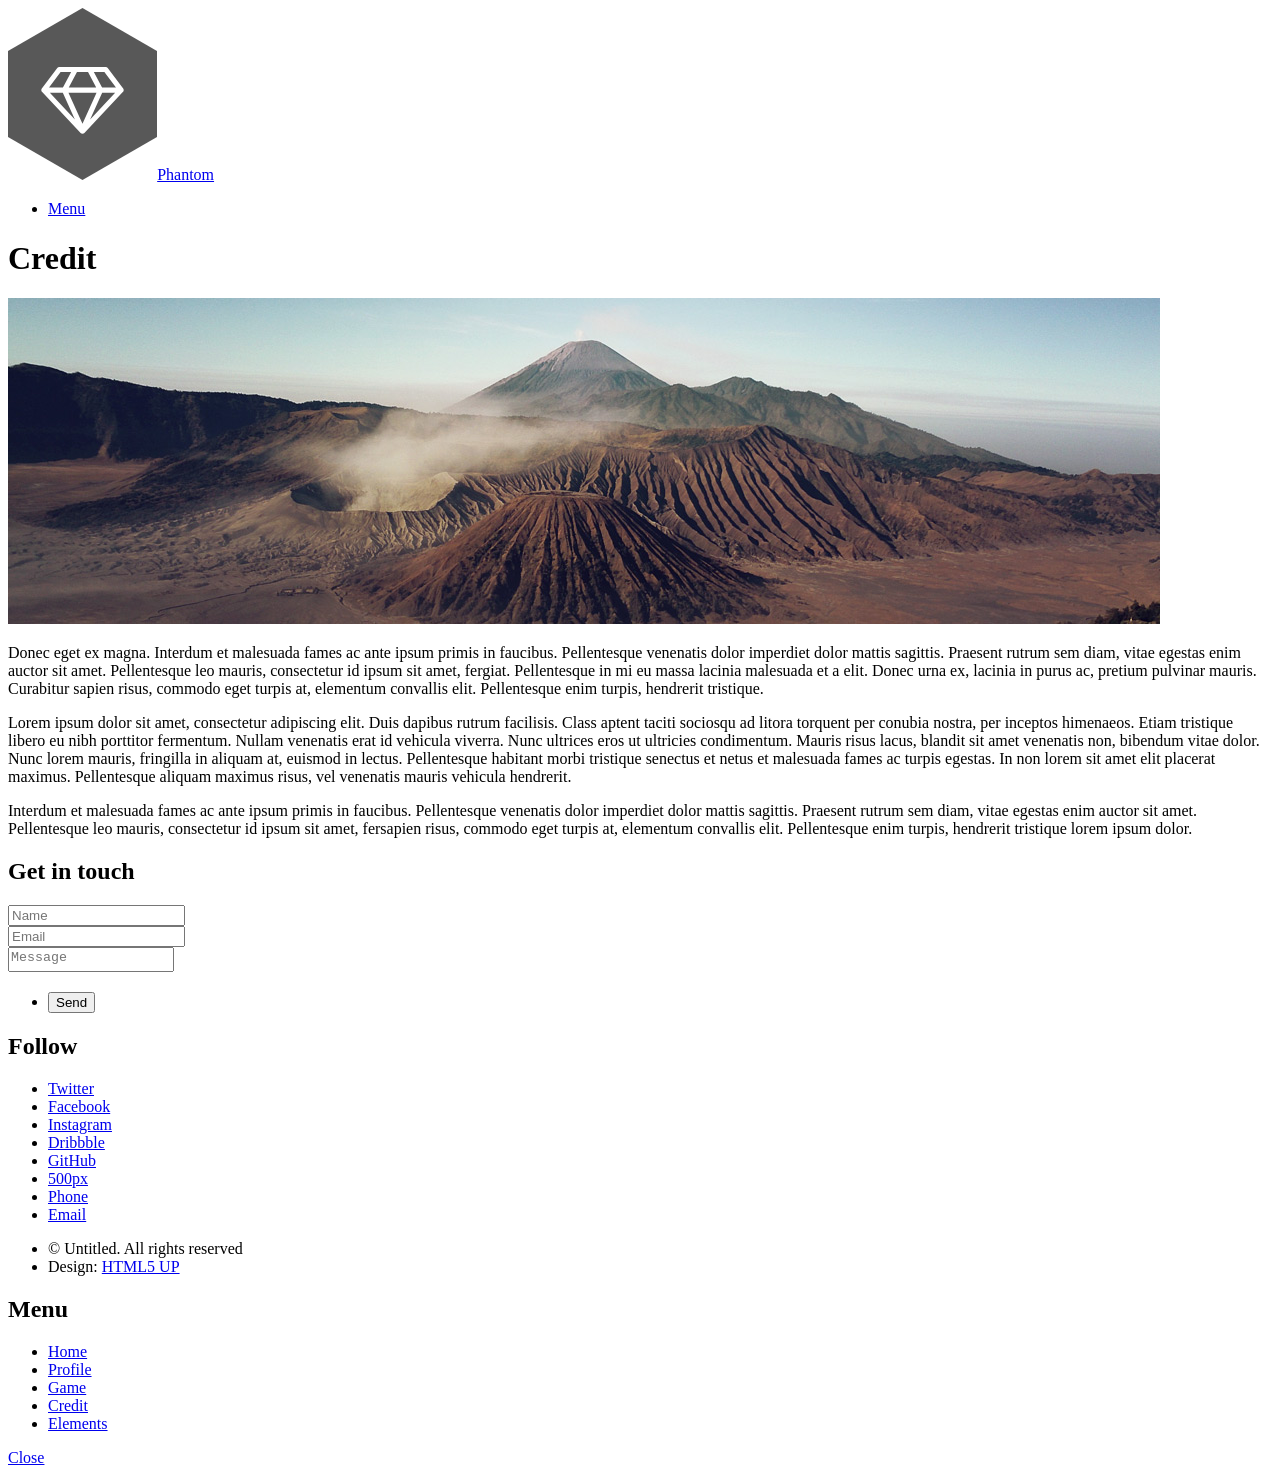
==== credit.html @ cb40534b "Base file" ====
<!DOCTYPE HTML>
<!--
	Phantom by HTML5 UP
	html5up.net | @ajlkn
	Free for personal and commercial use under the CCA 3.0 license (html5up.net/license)
-->
<html>
	<head>
		<title>Credit</title>
		<meta charset="utf-8" />
		<meta name="viewport" content="width=device-width, initial-scale=1, user-scalable=no" />
		<link rel="stylesheet" href="assets/css/main.css" />
		<noscript><link rel="stylesheet" href="assets/css/noscript.css" /></noscript>
	</head>
	<body class="is-preload">
		<!-- Wrapper -->
			<div id="wrapper">

				<!-- Header -->
					<header id="header">
						<div class="inner">

							<!-- Logo -->
								<a href="index.html" class="logo">
									<span class="symbol"><img src="images/logo.svg" alt="" /></span><span class="title">Phantom</span>
								</a>

							<!-- Nav -->
								<nav>
									<ul>
										<li><a href="#menu">Menu</a></li>
									</ul>
								</nav>

						</div>
					</header>

				<!-- Menu -->
					<nav id="menu">
						<h2>Menu</h2>
						<ul>
							<li><a href="index.html">Home</a></li>
							<li><a href="profile.html">Profile</a></li>
							<li><a href="game.html">Game</a></li>
							<li><a href="credit.html">Credit</a></li>
							<li><a href="elements.html">Elements</a></li>
						</ul>
					</nav>

				<!-- Main -->
					<div id="main">
						<div class="inner">
							<h1>Credit</h1>
							<span class="image main"><img src="images/pic13.jpg" alt="" /></span>
							<p>Donec eget ex magna. Interdum et malesuada fames ac ante ipsum primis in faucibus. Pellentesque venenatis dolor imperdiet dolor mattis sagittis. Praesent rutrum sem diam, vitae egestas enim auctor sit amet. Pellentesque leo mauris, consectetur id ipsum sit amet, fergiat. Pellentesque in mi eu massa lacinia malesuada et a elit. Donec urna ex, lacinia in purus ac, pretium pulvinar mauris. Curabitur sapien risus, commodo eget turpis at, elementum convallis elit. Pellentesque enim turpis, hendrerit tristique.</p>
							<p>Lorem ipsum dolor sit amet, consectetur adipiscing elit. Duis dapibus rutrum facilisis. Class aptent taciti sociosqu ad litora torquent per conubia nostra, per inceptos himenaeos. Etiam tristique libero eu nibh porttitor fermentum. Nullam venenatis erat id vehicula viverra. Nunc ultrices eros ut ultricies condimentum. Mauris risus lacus, blandit sit amet venenatis non, bibendum vitae dolor. Nunc lorem mauris, fringilla in aliquam at, euismod in lectus. Pellentesque habitant morbi tristique senectus et netus et malesuada fames ac turpis egestas. In non lorem sit amet elit placerat maximus. Pellentesque aliquam maximus risus, vel venenatis mauris vehicula hendrerit.</p>
							<p>Interdum et malesuada fames ac ante ipsum primis in faucibus. Pellentesque venenatis dolor imperdiet dolor mattis sagittis. Praesent rutrum sem diam, vitae egestas enim auctor sit amet. Pellentesque leo mauris, consectetur id ipsum sit amet, fersapien risus, commodo eget turpis at, elementum convallis elit. Pellentesque enim turpis, hendrerit tristique lorem ipsum dolor.</p>
						</div>
					</div>

				<!-- Footer -->
					<footer id="footer">
						<div class="inner">
							<section>
								<h2>Get in touch</h2>
								<form method="post" action="#">
									<div class="fields">
										<div class="field half">
											<input type="text" name="name" id="name" placeholder="Name" />
										</div>
										<div class="field half">
											<input type="email" name="email" id="email" placeholder="Email" />
										</div>
										<div class="field">
											<textarea name="message" id="message" placeholder="Message"></textarea>
										</div>
									</div>
									<ul class="actions">
										<li><input type="submit" value="Send" class="primary" /></li>
									</ul>
								</form>
							</section>
							<section>
								<h2>Follow</h2>
								<ul class="icons">
									<li><a href="#" class="icon brands style2 fa-twitter"><span class="label">Twitter</span></a></li>
									<li><a href="#" class="icon brands style2 fa-facebook-f"><span class="label">Facebook</span></a></li>
									<li><a href="#" class="icon brands style2 fa-instagram"><span class="label">Instagram</span></a></li>
									<li><a href="#" class="icon brands style2 fa-dribbble"><span class="label">Dribbble</span></a></li>
									<li><a href="#" class="icon brands style2 fa-github"><span class="label">GitHub</span></a></li>
									<li><a href="#" class="icon brands style2 fa-500px"><span class="label">500px</span></a></li>
									<li><a href="#" class="icon solid style2 fa-phone"><span class="label">Phone</span></a></li>
									<li><a href="#" class="icon solid style2 fa-envelope"><span class="label">Email</span></a></li>
								</ul>
							</section>
							<ul class="copyright">
								<li>&copy; Untitled. All rights reserved</li><li>Design: <a href="http://html5up.net">HTML5 UP</a></li>
							</ul>
						</div>
					</footer>

			</div>

		<!-- Scripts -->
			<script src="assets/js/jquery.min.js"></script>
			<script src="assets/js/browser.min.js"></script>
			<script src="assets/js/breakpoints.min.js"></script>
			<script src="assets/js/util.js"></script>
			<script src="assets/js/main.js"></script>

	</body>
</html>
---- assets/css/main.css ----
@import url(fontawesome-all.min.css);
@import url("https://fonts.googleapis.com/css?family=Source+Sans+Pro:300,700,900");

/*
	Phantom by HTML5 UP
	html5up.net | @ajlkn
	Free for personal and commercial use under the CCA 3.0 license (html5up.net/license)
*/

html, body, div, span, applet, object,
iframe, h1, h2, h3, h4, h5, h6, p, blockquote,
pre, a, abbr, acronym, address, big, cite,
code, del, dfn, em, img, ins, kbd, q, s, samp,
small, strike, strong, sub, sup, tt, var, b,
u, i, center, dl, dt, dd, ol, ul, li, fieldset,
form, label, legend, table, caption, tbody,
tfoot, thead, tr, th, td, article, aside,
canvas, details, embed, figure, figcaption,
footer, header, hgroup, menu, nav, output, ruby,
section, summary, time, mark, audio, video {
	margin: 0;
	padding: 0;
	border: 0;
	font-size: 100%;
	font: inherit;
	vertical-align: baseline;}

article, aside, details, figcaption, figure,
footer, header, hgroup, menu, nav, section {
	display: block;}

body {
	line-height: 1;
}

ol, ul {
	list-style: none;
}

blockquote, q {
	quotes: none;
}

	blockquote:before, blockquote:after, q:before, q:after {
		content: '';
		content: none;
	}

table {
	border-collapse: collapse;
	border-spacing: 0;
}

body {
	-webkit-text-size-adjust: none;
}

mark {
	background-color: transparent;
	color: inherit;
}

input::-moz-focus-inner {
	border: 0;
	padding: 0;
}

input, select, textarea {
	-moz-appearance: none;
	-webkit-appearance: none;
	-ms-appearance: none;
	appearance: none;
}

/* Basic */

	@-ms-viewport {
		width: device-width;
	}

	body {
		-ms-overflow-style: scrollbar;
	}

	@media screen and (max-width: 480px) {

		html, body {
			min-width: 320px;
		}

	}

	html {
		box-sizing: border-box;
	}

	*, *:before, *:after {
		box-sizing: inherit;
	}

	body {
		background: #ffffff;
	}

		body.is-preload *, body.is-preload *:before, body.is-preload *:after {
			-moz-animation: none !important;
			-webkit-animation: none !important;
			-ms-animation: none !important;
			animation: none !important;
			-moz-transition: none !important;
			-webkit-transition: none !important;
			-ms-transition: none !important;
			transition: none !important;
		}

/* Type */

	body, input, select, textarea {
		color: #585858;
		font-family: "Source Sans Pro", Helvetica, sans-serif;
		font-size: 16pt;
		font-weight: 300;
		line-height: 1.75;
	}

		@media screen and (max-width: 1680px) {

			body, input, select, textarea {
				font-size: 14pt;
			}

		}

		@media screen and (max-width: 1280px) {

			body, input, select, textarea {
				font-size: 12pt;
			}

		}

	a {
		-moz-transition: border-bottom-color 0.2s ease, color 0.2s ease;
		-webkit-transition: border-bottom-color 0.2s ease, color 0.2s ease;
		-ms-transition: border-bottom-color 0.2s ease, color 0.2s ease;
		transition: border-bottom-color 0.2s ease, color 0.2s ease;
		text-decoration: none;
		color: #585858;
		border-bottom: dotted 1px rgba(88, 88, 88, 0.5);
	}

		a:hover {
			border-bottom-color: transparent;
			color: #f2849e !important;
		}

	strong, b {
		font-weight: 900;
	}

	em, i {
		font-style: italic;
	}

	p {
		margin: 0 0 2em 0;
	}

	h1 {
		font-size: 2.75em;
		font-weight: 700;
		line-height: 1.3;
		margin: 0 0 1em 0;
		letter-spacing: -0.035em;
	}

		h1 a {
			color: inherit;
		}

		@media screen and (max-width: 736px) {

			h1 {
				font-size: 2em;
				margin: 0 0 1em 0;
			}

		}

		@media screen and (max-width: 360px) {

			h1 {
				font-size: 1.75em;
			}

		}

	h2, h3, h4, h5, h6 {
		font-weight: 900;
		line-height: 1.5;
		margin: 0 0 2em 0;
		text-transform: uppercase;
		letter-spacing: 0.35em;
	}

		h2 a, h3 a, h4 a, h5 a, h6 a {
			color: inherit;
		}

	h2 {
		font-size: 1.1em;
	}

	h3 {
		font-size: 1em;
	}

	h4 {
		font-size: 0.8em;
	}

	h5 {
		font-size: 0.8em;
	}

	h6 {
		font-size: 0.8em;
	}

	@media screen and (max-width: 980px) {

		h1 br, h2 br, h3 br, h4 br, h5 br, h6 br {
			display: none;
		}

	}

	@media screen and (max-width: 736px) {

		h2 {
			font-size: 1em;
		}

		h3 {
			font-size: 0.8em;
		}

	}

	sub {
		font-size: 0.8em;
		position: relative;
		top: 0.5em;
	}

	sup {
		font-size: 0.8em;
		position: relative;
		top: -0.5em;
	}

	blockquote {
		border-left: solid 4px #c9c9c9;
		font-style: italic;
		margin: 0 0 2em 0;
		padding: 0.5em 0 0.5em 2em;
	}

	code {
		background: rgba(144, 144, 144, 0.075);
		border-radius: 4px;
		border: solid 1px #c9c9c9;
		font-family: "Courier New", monospace;
		font-size: 0.9em;
		margin: 0 0.25em;
		padding: 0.25em 0.65em;
	}

	pre {
		-webkit-overflow-scrolling: touch;
		font-family: "Courier New", monospace;
		font-size: 0.9em;
		margin: 0 0 2em 0;
	}

		pre code {
			display: block;
			line-height: 1.75;
			padding: 1em 1.5em;
			overflow-x: auto;
		}

	hr {
		border: 0;
		border-bottom: solid 1px #c9c9c9;
		margin: 2em 0;
	}

		hr.major {
			margin: 3em 0;
		}

	.align-left {
		text-align: left;
	}

	.align-center {
		text-align: center;
	}

	.align-right {
		text-align: right;
	}

/* Row */

	.row {
		display: flex;
		flex-wrap: wrap;
		box-sizing: border-box;
		align-items: stretch;
	}

		.row > * {
			box-sizing: border-box;
		}

		.row.gtr-uniform > * > :last-child {
			margin-bottom: 0;
		}

		.row.aln-left {
			justify-content: flex-start;
		}

		.row.aln-center {
			justify-content: center;
		}

		.row.aln-right {
			justify-content: flex-end;
		}

		.row.aln-top {
			align-items: flex-start;
		}

		.row.aln-middle {
			align-items: center;
		}

		.row.aln-bottom {
			align-items: flex-end;
		}

		.row > .imp {
			order: -1;
		}

		.row > .col-1 {
			width: 8.33333%;
		}

		.row > .off-1 {
			margin-left: 8.33333%;
		}

		.row > .col-2 {
			width: 16.66667%;
		}

		.row > .off-2 {
			margin-left: 16.66667%;
		}

		.row > .col-3 {
			width: 25%;
		}

		.row > .off-3 {
			margin-left: 25%;
		}

		.row > .col-4 {
			width: 33.33333%;
		}

		.row > .off-4 {
			margin-left: 33.33333%;
		}

		.row > .col-5 {
			width: 41.66667%;
		}

		.row > .off-5 {
			margin-left: 41.66667%;
		}

		.row > .col-6 {
			width: 50%;
		}

		.row > .off-6 {
			margin-left: 50%;
		}

		.row > .col-7 {
			width: 58.33333%;
		}

		.row > .off-7 {
			margin-left: 58.33333%;
		}

		.row > .col-8 {
			width: 66.66667%;
		}

		.row > .off-8 {
			margin-left: 66.66667%;
		}

		.row > .col-9 {
			width: 75%;
		}

		.row > .off-9 {
			margin-left: 75%;
		}

		.row > .col-10 {
			width: 83.33333%;
		}

		.row > .off-10 {
			margin-left: 83.33333%;
		}

		.row > .col-11 {
			width: 91.66667%;
		}

		.row > .off-11 {
			margin-left: 91.66667%;
		}

		.row > .col-12 {
			width: 100%;
		}

		.row > .off-12 {
			margin-left: 100%;
		}

		.row.gtr-0 {
			margin-top: 0;
			margin-left: 0em;
		}

			.row.gtr-0 > * {
				padding: 0 0 0 0em;
			}

			.row.gtr-0.gtr-uniform {
				margin-top: 0em;
			}

				.row.gtr-0.gtr-uniform > * {
					padding-top: 0em;
				}

		.row.gtr-25 {
			margin-top: 0;
			margin-left: -0.5em;
		}

			.row.gtr-25 > * {
				padding: 0 0 0 0.5em;
			}

			.row.gtr-25.gtr-uniform {
				margin-top: -0.5em;
			}

				.row.gtr-25.gtr-uniform > * {
					padding-top: 0.5em;
				}

		.row.gtr-50 {
			margin-top: 0;
			margin-left: -1em;
		}

			.row.gtr-50 > * {
				padding: 0 0 0 1em;
			}

			.row.gtr-50.gtr-uniform {
				margin-top: -1em;
			}

				.row.gtr-50.gtr-uniform > * {
					padding-top: 1em;
				}

		.row {
			margin-top: 0;
			margin-left: -2em;
		}

			.row > * {
				padding: 0 0 0 2em;
			}

			.row.gtr-uniform {
				margin-top: -2em;
			}

				.row.gtr-uniform > * {
					padding-top: 2em;
				}

		.row.gtr-150 {
			margin-top: 0;
			margin-left: -3em;
		}

			.row.gtr-150 > * {
				padding: 0 0 0 3em;
			}

			.row.gtr-150.gtr-uniform {
				margin-top: -3em;
			}

				.row.gtr-150.gtr-uniform > * {
					padding-top: 3em;
				}

		.row.gtr-200 {
			margin-top: 0;
			margin-left: -4em;
		}

			.row.gtr-200 > * {
				padding: 0 0 0 4em;
			}

			.row.gtr-200.gtr-uniform {
				margin-top: -4em;
			}

				.row.gtr-200.gtr-uniform > * {
					padding-top: 4em;
				}

		@media screen and (max-width: 1680px) {

			.row {
				display: flex;
				flex-wrap: wrap;
				box-sizing: border-box;
				align-items: stretch;
			}

				.row > * {
					box-sizing: border-box;
				}

				.row.gtr-uniform > * > :last-child {
					margin-bottom: 0;
				}

				.row.aln-left {
					justify-content: flex-start;
				}

				.row.aln-center {
					justify-content: center;
				}

				.row.aln-right {
					justify-content: flex-end;
				}

				.row.aln-top {
					align-items: flex-start;
				}

				.row.aln-middle {
					align-items: center;
				}

				.row.aln-bottom {
					align-items: flex-end;
				}

				.row > .imp-xlarge {
					order: -1;
				}

				.row > .col-1-xlarge {
					width: 8.33333%;
				}

				.row > .off-1-xlarge {
					margin-left: 8.33333%;
				}

				.row > .col-2-xlarge {
					width: 16.66667%;
				}

				.row > .off-2-xlarge {
					margin-left: 16.66667%;
				}

				.row > .col-3-xlarge {
					width: 25%;
				}

				.row > .off-3-xlarge {
					margin-left: 25%;
				}

				.row > .col-4-xlarge {
					width: 33.33333%;
				}

				.row > .off-4-xlarge {
					margin-left: 33.33333%;
				}

				.row > .col-5-xlarge {
					width: 41.66667%;
				}

				.row > .off-5-xlarge {
					margin-left: 41.66667%;
				}

				.row > .col-6-xlarge {
					width: 50%;
				}

				.row > .off-6-xlarge {
					margin-left: 50%;
				}

				.row > .col-7-xlarge {
					width: 58.33333%;
				}

				.row > .off-7-xlarge {
					margin-left: 58.33333%;
				}

				.row > .col-8-xlarge {
					width: 66.66667%;
				}

				.row > .off-8-xlarge {
					margin-left: 66.66667%;
				}

				.row > .col-9-xlarge {
					width: 75%;
				}

				.row > .off-9-xlarge {
					margin-left: 75%;
				}

				.row > .col-10-xlarge {
					width: 83.33333%;
				}

				.row > .off-10-xlarge {
					margin-left: 83.33333%;
				}

				.row > .col-11-xlarge {
					width: 91.66667%;
				}

				.row > .off-11-xlarge {
					margin-left: 91.66667%;
				}

				.row > .col-12-xlarge {
					width: 100%;
				}

				.row > .off-12-xlarge {
					margin-left: 100%;
				}

				.row.gtr-0 {
					margin-top: 0;
					margin-left: 0em;
				}

					.row.gtr-0 > * {
						padding: 0 0 0 0em;
					}

					.row.gtr-0.gtr-uniform {
						margin-top: 0em;
					}

						.row.gtr-0.gtr-uniform > * {
							padding-top: 0em;
						}

				.row.gtr-25 {
					margin-top: 0;
					margin-left: -0.5em;
				}

					.row.gtr-25 > * {
						padding: 0 0 0 0.5em;
					}

					.row.gtr-25.gtr-uniform {
						margin-top: -0.5em;
					}

						.row.gtr-25.gtr-uniform > * {
							padding-top: 0.5em;
						}

				.row.gtr-50 {
					margin-top: 0;
					margin-left: -1em;
				}

					.row.gtr-50 > * {
						padding: 0 0 0 1em;
					}

					.row.gtr-50.gtr-uniform {
						margin-top: -1em;
					}

						.row.gtr-50.gtr-uniform > * {
							padding-top: 1em;
						}

				.row {
					margin-top: 0;
					margin-left: -2em;
				}

					.row > * {
						padding: 0 0 0 2em;
					}

					.row.gtr-uniform {
						margin-top: -2em;
					}

						.row.gtr-uniform > * {
							padding-top: 2em;
						}

				.row.gtr-150 {
					margin-top: 0;
					margin-left: -3em;
				}

					.row.gtr-150 > * {
						padding: 0 0 0 3em;
					}

					.row.gtr-150.gtr-uniform {
						margin-top: -3em;
					}

						.row.gtr-150.gtr-uniform > * {
							padding-top: 3em;
						}

				.row.gtr-200 {
					margin-top: 0;
					margin-left: -4em;
				}

					.row.gtr-200 > * {
						padding: 0 0 0 4em;
					}

					.row.gtr-200.gtr-uniform {
						margin-top: -4em;
					}

						.row.gtr-200.gtr-uniform > * {
							padding-top: 4em;
						}

		}

		@media screen and (max-width: 1280px) {

			.row {
				display: flex;
				flex-wrap: wrap;
				box-sizing: border-box;
				align-items: stretch;
			}

				.row > * {
					box-sizing: border-box;
				}

				.row.gtr-uniform > * > :last-child {
					margin-bottom: 0;
				}

				.row.aln-left {
					justify-content: flex-start;
				}

				.row.aln-center {
					justify-content: center;
				}

				.row.aln-right {
					justify-content: flex-end;
				}

				.row.aln-top {
					align-items: flex-start;
				}

				.row.aln-middle {
					align-items: center;
				}

				.row.aln-bottom {
					align-items: flex-end;
				}

				.row > .imp-large {
					order: -1;
				}

				.row > .col-1-large {
					width: 8.33333%;
				}

				.row > .off-1-large {
					margin-left: 8.33333%;
				}

				.row > .col-2-large {
					width: 16.66667%;
				}

				.row > .off-2-large {
					margin-left: 16.66667%;
				}

				.row > .col-3-large {
					width: 25%;
				}

				.row > .off-3-large {
					margin-left: 25%;
				}

				.row > .col-4-large {
					width: 33.33333%;
				}

				.row > .off-4-large {
					margin-left: 33.33333%;
				}

				.row > .col-5-large {
					width: 41.66667%;
				}

				.row > .off-5-large {
					margin-left: 41.66667%;
				}

				.row > .col-6-large {
					width: 50%;
				}

				.row > .off-6-large {
					margin-left: 50%;
				}

				.row > .col-7-large {
					width: 58.33333%;
				}

				.row > .off-7-large {
					margin-left: 58.33333%;
				}

				.row > .col-8-large {
					width: 66.66667%;
				}

				.row > .off-8-large {
					margin-left: 66.66667%;
				}

				.row > .col-9-large {
					width: 75%;
				}

				.row > .off-9-large {
					margin-left: 75%;
				}

				.row > .col-10-large {
					width: 83.33333%;
				}

				.row > .off-10-large {
					margin-left: 83.33333%;
				}

				.row > .col-11-large {
					width: 91.66667%;
				}

				.row > .off-11-large {
					margin-left: 91.66667%;
				}

				.row > .col-12-large {
					width: 100%;
				}

				.row > .off-12-large {
					margin-left: 100%;
				}

				.row.gtr-0 {
					margin-top: 0;
					margin-left: 0em;
				}

					.row.gtr-0 > * {
						padding: 0 0 0 0em;
					}

					.row.gtr-0.gtr-uniform {
						margin-top: 0em;
					}

						.row.gtr-0.gtr-uniform > * {
							padding-top: 0em;
						}

				.row.gtr-25 {
					margin-top: 0;
					margin-left: -0.5em;
				}

					.row.gtr-25 > * {
						padding: 0 0 0 0.5em;
					}

					.row.gtr-25.gtr-uniform {
						margin-top: -0.5em;
					}

						.row.gtr-25.gtr-uniform > * {
							padding-top: 0.5em;
						}

				.row.gtr-50 {
					margin-top: 0;
					margin-left: -1em;
				}

					.row.gtr-50 > * {
						padding: 0 0 0 1em;
					}

					.row.gtr-50.gtr-uniform {
						margin-top: -1em;
					}

						.row.gtr-50.gtr-uniform > * {
							padding-top: 1em;
						}

				.row {
					margin-top: 0;
					margin-left: -2em;
				}

					.row > * {
						padding: 0 0 0 2em;
					}

					.row.gtr-uniform {
						margin-top: -2em;
					}

						.row.gtr-uniform > * {
							padding-top: 2em;
						}

				.row.gtr-150 {
					margin-top: 0;
					margin-left: -3em;
				}

					.row.gtr-150 > * {
						padding: 0 0 0 3em;
					}

					.row.gtr-150.gtr-uniform {
						margin-top: -3em;
					}

						.row.gtr-150.gtr-uniform > * {
							padding-top: 3em;
						}

				.row.gtr-200 {
					margin-top: 0;
					margin-left: -4em;
				}

					.row.gtr-200 > * {
						padding: 0 0 0 4em;
					}

					.row.gtr-200.gtr-uniform {
						margin-top: -4em;
					}

						.row.gtr-200.gtr-uniform > * {
							padding-top: 4em;
						}

		}

		@media screen and (max-width: 980px) {

			.row {
				display: flex;
				flex-wrap: wrap;
				box-sizing: border-box;
				align-items: stretch;
			}

				.row > * {
					box-sizing: border-box;
				}

				.row.gtr-uniform > * > :last-child {
					margin-bottom: 0;
				}

				.row.aln-left {
					justify-content: flex-start;
				}

				.row.aln-center {
					justify-content: center;
				}

				.row.aln-right {
					justify-content: flex-end;
				}

				.row.aln-top {
					align-items: flex-start;
				}

				.row.aln-middle {
					align-items: center;
				}

				.row.aln-bottom {
					align-items: flex-end;
				}

				.row > .imp-medium {
					order: -1;
				}

				.row > .col-1-medium {
					width: 8.33333%;
				}

				.row > .off-1-medium {
					margin-left: 8.33333%;
				}

				.row > .col-2-medium {
					width: 16.66667%;
				}

				.row > .off-2-medium {
					margin-left: 16.66667%;
				}

				.row > .col-3-medium {
					width: 25%;
				}

				.row > .off-3-medium {
					margin-left: 25%;
				}

				.row > .col-4-medium {
					width: 33.33333%;
				}

				.row > .off-4-medium {
					margin-left: 33.33333%;
				}

				.row > .col-5-medium {
					width: 41.66667%;
				}

				.row > .off-5-medium {
					margin-left: 41.66667%;
				}

				.row > .col-6-medium {
					width: 50%;
				}

				.row > .off-6-medium {
					margin-left: 50%;
				}

				.row > .col-7-medium {
					width: 58.33333%;
				}

				.row > .off-7-medium {
					margin-left: 58.33333%;
				}

				.row > .col-8-medium {
					width: 66.66667%;
				}

				.row > .off-8-medium {
					margin-left: 66.66667%;
				}

				.row > .col-9-medium {
					width: 75%;
				}

				.row > .off-9-medium {
					margin-left: 75%;
				}

				.row > .col-10-medium {
					width: 83.33333%;
				}

				.row > .off-10-medium {
					margin-left: 83.33333%;
				}

				.row > .col-11-medium {
					width: 91.66667%;
				}

				.row > .off-11-medium {
					margin-left: 91.66667%;
				}

				.row > .col-12-medium {
					width: 100%;
				}

				.row > .off-12-medium {
					margin-left: 100%;
				}

				.row.gtr-0 {
					margin-top: 0;
					margin-left: 0em;
				}

					.row.gtr-0 > * {
						padding: 0 0 0 0em;
					}

					.row.gtr-0.gtr-uniform {
						margin-top: 0em;
					}

						.row.gtr-0.gtr-uniform > * {
							padding-top: 0em;
						}

				.row.gtr-25 {
					margin-top: 0;
					margin-left: -0.375em;
				}

					.row.gtr-25 > * {
						padding: 0 0 0 0.375em;
					}

					.row.gtr-25.gtr-uniform {
						margin-top: -0.375em;
					}

						.row.gtr-25.gtr-uniform > * {
							padding-top: 0.375em;
						}

				.row.gtr-50 {
					margin-top: 0;
					margin-left: -0.75em;
				}

					.row.gtr-50 > * {
						padding: 0 0 0 0.75em;
					}

					.row.gtr-50.gtr-uniform {
						margin-top: -0.75em;
					}

						.row.gtr-50.gtr-uniform > * {
							padding-top: 0.75em;
						}

				.row {
					margin-top: 0;
					margin-left: -1.5em;
				}

					.row > * {
						padding: 0 0 0 1.5em;
					}

					.row.gtr-uniform {
						margin-top: -1.5em;
					}

						.row.gtr-uniform > * {
							padding-top: 1.5em;
						}

				.row.gtr-150 {
					margin-top: 0;
					margin-left: -2.25em;
				}

					.row.gtr-150 > * {
						padding: 0 0 0 2.25em;
					}

					.row.gtr-150.gtr-uniform {
						margin-top: -2.25em;
					}

						.row.gtr-150.gtr-uniform > * {
							padding-top: 2.25em;
						}

				.row.gtr-200 {
					margin-top: 0;
					margin-left: -3em;
				}

					.row.gtr-200 > * {
						padding: 0 0 0 3em;
					}

					.row.gtr-200.gtr-uniform {
						margin-top: -3em;
					}

						.row.gtr-200.gtr-uniform > * {
							padding-top: 3em;
						}

		}

		@media screen and (max-width: 736px) {

			.row {
				display: flex;
				flex-wrap: wrap;
				box-sizing: border-box;
				align-items: stretch;
			}

				.row > * {
					box-sizing: border-box;
				}

				.row.gtr-uniform > * > :last-child {
					margin-bottom: 0;
				}

				.row.aln-left {
					justify-content: flex-start;
				}

				.row.aln-center {
					justify-content: center;
				}

				.row.aln-right {
					justify-content: flex-end;
				}

				.row.aln-top {
					align-items: flex-start;
				}

				.row.aln-middle {
					align-items: center;
				}

				.row.aln-bottom {
					align-items: flex-end;
				}

				.row > .imp-small {
					order: -1;
				}

				.row > .col-1-small {
					width: 8.33333%;
				}

				.row > .off-1-small {
					margin-left: 8.33333%;
				}

				.row > .col-2-small {
					width: 16.66667%;
				}

				.row > .off-2-small {
					margin-left: 16.66667%;
				}

				.row > .col-3-small {
					width: 25%;
				}

				.row > .off-3-small {
					margin-left: 25%;
				}

				.row > .col-4-small {
					width: 33.33333%;
				}

				.row > .off-4-small {
					margin-left: 33.33333%;
				}

				.row > .col-5-small {
					width: 41.66667%;
				}

				.row > .off-5-small {
					margin-left: 41.66667%;
				}

				.row > .col-6-small {
					width: 50%;
				}

				.row > .off-6-small {
					margin-left: 50%;
				}

				.row > .col-7-small {
					width: 58.33333%;
				}

				.row > .off-7-small {
					margin-left: 58.33333%;
				}

				.row > .col-8-small {
					width: 66.66667%;
				}

				.row > .off-8-small {
					margin-left: 66.66667%;
				}

				.row > .col-9-small {
					width: 75%;
				}

				.row > .off-9-small {
					margin-left: 75%;
				}

				.row > .col-10-small {
					width: 83.33333%;
				}

				.row > .off-10-small {
					margin-left: 83.33333%;
				}

				.row > .col-11-small {
					width: 91.66667%;
				}

				.row > .off-11-small {
					margin-left: 91.66667%;
				}

				.row > .col-12-small {
					width: 100%;
				}

				.row > .off-12-small {
					margin-left: 100%;
				}

				.row.gtr-0 {
					margin-top: 0;
					margin-left: 0em;
				}

					.row.gtr-0 > * {
						padding: 0 0 0 0em;
					}

					.row.gtr-0.gtr-uniform {
						margin-top: 0em;
					}

						.row.gtr-0.gtr-uniform > * {
							padding-top: 0em;
						}

				.row.gtr-25 {
					margin-top: 0;
					margin-left: -0.25em;
				}

					.row.gtr-25 > * {
						padding: 0 0 0 0.25em;
					}

					.row.gtr-25.gtr-uniform {
						margin-top: -0.25em;
					}

						.row.gtr-25.gtr-uniform > * {
							padding-top: 0.25em;
						}

				.row.gtr-50 {
					margin-top: 0;
					margin-left: -0.5em;
				}

					.row.gtr-50 > * {
						padding: 0 0 0 0.5em;
					}

					.row.gtr-50.gtr-uniform {
						margin-top: -0.5em;
					}

						.row.gtr-50.gtr-uniform > * {
							padding-top: 0.5em;
						}

				.row {
					margin-top: 0;
					margin-left: -1em;
				}

					.row > * {
						padding: 0 0 0 1em;
					}

					.row.gtr-uniform {
						margin-top: -1em;
					}

						.row.gtr-uniform > * {
							padding-top: 1em;
						}

				.row.gtr-150 {
					margin-top: 0;
					margin-left: -1.5em;
				}

					.row.gtr-150 > * {
						padding: 0 0 0 1.5em;
					}

					.row.gtr-150.gtr-uniform {
						margin-top: -1.5em;
					}

						.row.gtr-150.gtr-uniform > * {
							padding-top: 1.5em;
						}

				.row.gtr-200 {
					margin-top: 0;
					margin-left: -2em;
				}

					.row.gtr-200 > * {
						padding: 0 0 0 2em;
					}

					.row.gtr-200.gtr-uniform {
						margin-top: -2em;
					}

						.row.gtr-200.gtr-uniform > * {
							padding-top: 2em;
						}

		}

		@media screen and (max-width: 480px) {

			.row {
				display: flex;
				flex-wrap: wrap;
				box-sizing: border-box;
				align-items: stretch;
			}

				.row > * {
					box-sizing: border-box;
				}

				.row.gtr-uniform > * > :last-child {
					margin-bottom: 0;
				}

				.row.aln-left {
					justify-content: flex-start;
				}

				.row.aln-center {
					justify-content: center;
				}

				.row.aln-right {
					justify-content: flex-end;
				}

				.row.aln-top {
					align-items: flex-start;
				}

				.row.aln-middle {
					align-items: center;
				}

				.row.aln-bottom {
					align-items: flex-end;
				}

				.row > .imp-xsmall {
					order: -1;
				}

				.row > .col-1-xsmall {
					width: 8.33333%;
				}

				.row > .off-1-xsmall {
					margin-left: 8.33333%;
				}

				.row > .col-2-xsmall {
					width: 16.66667%;
				}

				.row > .off-2-xsmall {
					margin-left: 16.66667%;
				}

				.row > .col-3-xsmall {
					width: 25%;
				}

				.row > .off-3-xsmall {
					margin-left: 25%;
				}

				.row > .col-4-xsmall {
					width: 33.33333%;
				}

				.row > .off-4-xsmall {
					margin-left: 33.33333%;
				}

				.row > .col-5-xsmall {
					width: 41.66667%;
				}

				.row > .off-5-xsmall {
					margin-left: 41.66667%;
				}

				.row > .col-6-xsmall {
					width: 50%;
				}

				.row > .off-6-xsmall {
					margin-left: 50%;
				}

				.row > .col-7-xsmall {
					width: 58.33333%;
				}

				.row > .off-7-xsmall {
					margin-left: 58.33333%;
				}

				.row > .col-8-xsmall {
					width: 66.66667%;
				}

				.row > .off-8-xsmall {
					margin-left: 66.66667%;
				}

				.row > .col-9-xsmall {
					width: 75%;
				}

				.row > .off-9-xsmall {
					margin-left: 75%;
				}

				.row > .col-10-xsmall {
					width: 83.33333%;
				}

				.row > .off-10-xsmall {
					margin-left: 83.33333%;
				}

				.row > .col-11-xsmall {
					width: 91.66667%;
				}

				.row > .off-11-xsmall {
					margin-left: 91.66667%;
				}

				.row > .col-12-xsmall {
					width: 100%;
				}

				.row > .off-12-xsmall {
					margin-left: 100%;
				}

				.row.gtr-0 {
					margin-top: 0;
					margin-left: 0em;
				}

					.row.gtr-0 > * {
						padding: 0 0 0 0em;
					}

					.row.gtr-0.gtr-uniform {
						margin-top: 0em;
					}

						.row.gtr-0.gtr-uniform > * {
							padding-top: 0em;
						}

				.row.gtr-25 {
					margin-top: 0;
					margin-left: -0.25em;
				}

					.row.gtr-25 > * {
						padding: 0 0 0 0.25em;
					}

					.row.gtr-25.gtr-uniform {
						margin-top: -0.25em;
					}

						.row.gtr-25.gtr-uniform > * {
							padding-top: 0.25em;
						}

				.row.gtr-50 {
					margin-top: 0;
					margin-left: -0.5em;
				}

					.row.gtr-50 > * {
						padding: 0 0 0 0.5em;
					}

					.row.gtr-50.gtr-uniform {
						margin-top: -0.5em;
					}

						.row.gtr-50.gtr-uniform > * {
							padding-top: 0.5em;
						}

				.row {
					margin-top: 0;
					margin-left: -1em;
				}

					.row > * {
						padding: 0 0 0 1em;
					}

					.row.gtr-uniform {
						margin-top: -1em;
					}

						.row.gtr-uniform > * {
							padding-top: 1em;
						}

				.row.gtr-150 {
					margin-top: 0;
					margin-left: -1.5em;
				}

					.row.gtr-150 > * {
						padding: 0 0 0 1.5em;
					}

					.row.gtr-150.gtr-uniform {
						margin-top: -1.5em;
					}

						.row.gtr-150.gtr-uniform > * {
							padding-top: 1.5em;
						}

				.row.gtr-200 {
					margin-top: 0;
					margin-left: -2em;
				}

					.row.gtr-200 > * {
						padding: 0 0 0 2em;
					}

					.row.gtr-200.gtr-uniform {
						margin-top: -2em;
					}

						.row.gtr-200.gtr-uniform > * {
							padding-top: 2em;
						}

		}

/* Section/Article */

	section.special, article.special {
		text-align: center;
	}

	header p {
		margin-top: -1em;
	}

	@media screen and (max-width: 736px) {

		header p {
			margin-top: 0;
		}

	}

/* Icon */

	.icon {
		text-decoration: none;
		border-bottom: none;
		position: relative;
	}

		.icon:before {
			-moz-osx-font-smoothing: grayscale;
			-webkit-font-smoothing: antialiased;
			display: inline-block;
			font-style: normal;
			font-variant: normal;
			text-rendering: auto;
			line-height: 1;
			text-transform: none !important;
			font-family: 'Font Awesome 5 Free';
			font-weight: 400;
		}

		.icon > .label {
			display: none;
		}

		.icon:before {
			line-height: inherit;
		}

		.icon.solid:before {
			font-weight: 900;
		}

		.icon.brands:before {
			font-family: 'Font Awesome 5 Brands';
		}

		.icon.style2 {
			-moz-transition: background-color 0.2s ease-in-out, color 0.2s ease-in-out, border-color 0.2s ease-in-out;
			-webkit-transition: background-color 0.2s ease-in-out, color 0.2s ease-in-out, border-color 0.2s ease-in-out;
			-ms-transition: background-color 0.2s ease-in-out, color 0.2s ease-in-out, border-color 0.2s ease-in-out;
			transition: background-color 0.2s ease-in-out, color 0.2s ease-in-out, border-color 0.2s ease-in-out;
			background-color: transparent;
			border: solid 1px #c9c9c9;
			border-radius: 4px;
			width: 2.65em;
			height: 2.65em;
			display: inline-block;
			text-align: center;
			line-height: 2.65em;
			color: inherit;
		}

			.icon.style2:before {
				font-size: 1.1em;
			}

			.icon.style2:hover {
				color: #f2849e;
				border-color: #f2849e;
			}

			.icon.style2:active {
				background-color: rgba(242, 132, 158, 0.1);
			}

/* List */

	ol {
		list-style: decimal;
		margin: 0 0 2em 0;
		padding-left: 1.25em;
	}

		ol li {
			padding-left: 0.25em;
		}

	ul {
		list-style: disc;
		margin: 0 0 2em 0;
		padding-left: 1em;
	}

		ul li {
			padding-left: 0.5em;
		}

		ul.alt {
			list-style: none;
			padding-left: 0;
		}

			ul.alt li {
				border-top: solid 1px #c9c9c9;
				padding: 0.5em 0;
			}

				ul.alt li:first-child {
					border-top: 0;
					padding-top: 0;
				}

	dl {
		margin: 0 0 2em 0;
	}

		dl dt {
			display: block;
			font-weight: 900;
			margin: 0 0 1em 0;
		}

		dl dd {
			margin-left: 2em;
		}

/* Actions */

	ul.actions {
		display: -moz-flex;
		display: -webkit-flex;
		display: -ms-flex;
		display: flex;
		cursor: default;
		list-style: none;
		margin-left: -1em;
		padding-left: 0;
	}

		ul.actions li {
			padding: 0 0 0 1em;
			vertical-align: middle;
		}

		ul.actions.special {
			-moz-justify-content: center;
			-webkit-justify-content: center;
			-ms-justify-content: center;
			justify-content: center;
			width: 100%;
			margin-left: 0;
		}

			ul.actions.special li:first-child {
				padding-left: 0;
			}

		ul.actions.stacked {
			-moz-flex-direction: column;
			-webkit-flex-direction: column;
			-ms-flex-direction: column;
			flex-direction: column;
			margin-left: 0;
		}

			ul.actions.stacked li {
				padding: 1.3em 0 0 0;
			}

				ul.actions.stacked li:first-child {
					padding-top: 0;
				}

		ul.actions.fit {
			width: calc(100% + 1em);
		}

			ul.actions.fit li {
				-moz-flex-grow: 1;
				-webkit-flex-grow: 1;
				-ms-flex-grow: 1;
				flex-grow: 1;
				-moz-flex-shrink: 1;
				-webkit-flex-shrink: 1;
				-ms-flex-shrink: 1;
				flex-shrink: 1;
				width: 100%;
			}

				ul.actions.fit li > * {
					width: 100%;
				}

			ul.actions.fit.stacked {
				width: 100%;
			}

		@media screen and (max-width: 480px) {

			ul.actions:not(.fixed) {
				-moz-flex-direction: column;
				-webkit-flex-direction: column;
				-ms-flex-direction: column;
				flex-direction: column;
				margin-left: 0;
				width: 100% !important;
			}

				ul.actions:not(.fixed) li {
					-moz-flex-grow: 1;
					-webkit-flex-grow: 1;
					-ms-flex-grow: 1;
					flex-grow: 1;
					-moz-flex-shrink: 1;
					-webkit-flex-shrink: 1;
					-ms-flex-shrink: 1;
					flex-shrink: 1;
					padding: 1em 0 0 0;
					text-align: center;
					width: 100%;
				}

					ul.actions:not(.fixed) li > * {
						width: 100%;
					}

					ul.actions:not(.fixed) li:first-child {
						padding-top: 0;
					}

					ul.actions:not(.fixed) li input[type="submit"],
					ul.actions:not(.fixed) li input[type="reset"],
					ul.actions:not(.fixed) li input[type="button"],
					ul.actions:not(.fixed) li button,
					ul.actions:not(.fixed) li .button {
						width: 100%;
					}

						ul.actions:not(.fixed) li input[type="submit"].icon:before,
						ul.actions:not(.fixed) li input[type="reset"].icon:before,
						ul.actions:not(.fixed) li input[type="button"].icon:before,
						ul.actions:not(.fixed) li button.icon:before,
						ul.actions:not(.fixed) li .button.icon:before {
							margin-left: -0.5rem;
						}

		}

/* Icons */

	ul.icons {
		cursor: default;
		list-style: none;
		padding-left: 0;
		margin: -1em 0 2em -1em;
	}

		ul.icons li {
			display: inline-block;
			padding: 1em 0 0 1em;
		}

/* Form */

	form {
		margin: 0 0 2em 0;
		overflow-x: hidden;
	}

		form > :last-child {
			margin-bottom: 0;
		}

		form > .fields {
			display: -moz-flex;
			display: -webkit-flex;
			display: -ms-flex;
			display: flex;
			-moz-flex-wrap: wrap;
			-webkit-flex-wrap: wrap;
			-ms-flex-wrap: wrap;
			flex-wrap: wrap;
			width: calc(100% + 3em);
			margin: -1.5em 0 2em -1.5em;
		}

			form > .fields > .field {
				-moz-flex-grow: 0;
				-webkit-flex-grow: 0;
				-ms-flex-grow: 0;
				flex-grow: 0;
				-moz-flex-shrink: 0;
				-webkit-flex-shrink: 0;
				-ms-flex-shrink: 0;
				flex-shrink: 0;
				padding: 1.5em 0 0 1.5em;
				width: calc(100% - 1.5em);
			}

				form > .fields > .field.half {
					width: calc(50% - 0.75em);
				}

				form > .fields > .field.third {
					width: calc(100%/3 - 0.5em);
				}

				form > .fields > .field.quarter {
					width: calc(25% - 0.375em);
				}

		@media screen and (max-width: 480px) {

			form > .fields {
				width: calc(100% + 3em);
				margin: -1.5em 0 2em -1.5em;
			}

				form > .fields > .field {
					padding: 1.5em 0 0 1.5em;
					width: calc(100% - 1.5em);
				}

					form > .fields > .field.half {
						width: calc(100% - 1.5em);
					}

					form > .fields > .field.third {
						width: calc(100% - 1.5em);
					}

					form > .fields > .field.quarter {
						width: calc(100% - 1.5em);
					}

		}

	label {
		display: block;
		font-size: 0.9em;
		font-weight: 900;
		margin: 0 0 1em 0;
	}

	input[type="text"],
	input[type="password"],
	input[type="email"],
	input[type="tel"],
	select,
	textarea {
		-moz-appearance: none;
		-webkit-appearance: none;
		-ms-appearance: none;
		appearance: none;
		background-color: transparent;
		border: none;
		border-radius: 0;
		border-bottom: solid 1px #c9c9c9;
		color: inherit;
		display: block;
		outline: 0;
		padding: 0;
		text-decoration: none;
		width: 100%;
	}

		input[type="text"]:invalid,
		input[type="password"]:invalid,
		input[type="email"]:invalid,
		input[type="tel"]:invalid,
		select:invalid,
		textarea:invalid {
			box-shadow: none;
		}

		input[type="text"]:focus,
		input[type="password"]:focus,
		input[type="email"]:focus,
		input[type="tel"]:focus,
		select:focus,
		textarea:focus {
			border-bottom-color: #f2849e;
			box-shadow: inset 0 -1px 0 0 #f2849e;
		}

	select {
		background-image: url("data:image/svg+xml;charset=utf8,%3Csvg xmlns='http://www.w3.org/2000/svg' width='40' height='40' preserveAspectRatio='none' viewBox='0 0 40 40'%3E%3Cpath d='M9.4,12.3l10.4,10.4l10.4-10.4c0.2-0.2,0.5-0.4,0.9-0.4c0.3,0,0.6,0.1,0.9,0.4l3.3,3.3c0.2,0.2,0.4,0.5,0.4,0.9 c0,0.4-0.1,0.6-0.4,0.9L20.7,31.9c-0.2,0.2-0.5,0.4-0.9,0.4c-0.3,0-0.6-0.1-0.9-0.4L4.3,17.3c-0.2-0.2-0.4-0.5-0.4-0.9 c0-0.4,0.1-0.6,0.4-0.9l3.3-3.3c0.2-0.2,0.5-0.4,0.9-0.4S9.1,12.1,9.4,12.3z' fill='%23c9c9c9' /%3E%3C/svg%3E");
		background-size: 1.25rem;
		background-repeat: no-repeat;
		background-position: calc(100% - 1rem) center;
		height: 3em;
		padding-right: 3em;
		text-overflow: ellipsis;
	}

		select option {
			background: #ffffff;
		}

		select:focus::-ms-value {
			background-color: transparent;
		}

		select::-ms-expand {
			display: none;
		}

	input[type="text"],
	input[type="password"],
	input[type="email"],
	select {
		height: 3em;
	}

	textarea {
		padding: 0;
		min-height: 3.75em;
	}

	input[type="checkbox"],
	input[type="radio"] {
		-moz-appearance: none;
		-webkit-appearance: none;
		-ms-appearance: none;
		appearance: none;
		display: block;
		float: left;
		margin-right: -2em;
		opacity: 0;
		width: 1em;
		z-index: -1;
	}

		input[type="checkbox"] + label,
		input[type="radio"] + label {
			text-decoration: none;
			color: #585858;
			cursor: pointer;
			display: inline-block;
			font-size: 1em;
			font-weight: 300;
			padding-left: 2.55em;
			padding-right: 0.75em;
			position: relative;
		}

			input[type="checkbox"] + label:before,
			input[type="radio"] + label:before {
				-moz-osx-font-smoothing: grayscale;
				-webkit-font-smoothing: antialiased;
				display: inline-block;
				font-style: normal;
				font-variant: normal;
				text-rendering: auto;
				line-height: 1;
				text-transform: none !important;
				font-family: 'Font Awesome 5 Free';
				font-weight: 900;
			}

			input[type="checkbox"] + label:before,
			input[type="radio"] + label:before {
				border-radius: 4px;
				border: solid 1px #c9c9c9;
				content: '';
				display: inline-block;
				font-size: 0.8em;
				height: 2.25em;
				left: 0;
				line-height: 2.25em;
				position: absolute;
				text-align: center;
				top: 0;
				width: 2.25em;
			}

		input[type="checkbox"]:checked + label:before,
		input[type="radio"]:checked + label:before {
			background: #585858;
			border-color: #585858;
			color: #ffffff;
			content: '\f00c';
		}

		input[type="checkbox"]:focus + label:before,
		input[type="radio"]:focus + label:before {
			border-color: #f2849e;
			box-shadow: 0 0 0 1px #f2849e;
		}

	input[type="checkbox"] + label:before {
		border-radius: 4px;
	}

	input[type="radio"] + label:before {
		border-radius: 100%;
	}

/* Box */

	.box {
		border-radius: 4px;
		border: solid 1px #c9c9c9;
		margin-bottom: 2em;
		padding: 1.5em;
	}

		.box > :last-child,
		.box > :last-child > :last-child,
		.box > :last-child > :last-child > :last-child {
			margin-bottom: 0;
		}

		.box.alt {
			border: 0;
			border-radius: 0;
			padding: 0;
		}

/* Image */

	.image {
		border-radius: 4px;
		border: 0;
		display: inline-block;
		position: relative;
	}

		.image img {
			border-radius: 4px;
			display: block;
		}

		.image.left, .image.right {
			max-width: 40%;
		}

			.image.left img, .image.right img {
				width: 100%;
			}

		.image.left {
			float: left;
			padding: 0 1.5em 1em 0;
			top: 0.25em;
		}

		.image.right {
			float: right;
			padding: 0 0 1em 1.5em;
			top: 0.25em;
		}

		.image.fit {
			display: block;
			margin: 0 0 2em 0;
			width: 100%;
		}

			.image.fit img {
				width: 100%;
			}

		.image.main {
			display: block;
			margin: 0 0 3em 0;
			width: 100%;
		}

			.image.main img {
				width: 100%;
			}

			@media screen and (max-width: 736px) {

				.image.main {
					margin: 0 0 2em 0;
				}

			}

/* Table */

	.table-wrapper {
		-webkit-overflow-scrolling: touch;
		overflow-x: auto;
	}

	table {
		margin: 0 0 2em 0;
		width: 100%;
	}

		table tbody tr {
			border: solid 1px #c9c9c9;
			border-left: 0;
			border-right: 0;
		}

			table tbody tr:nth-child(2n + 1) {
				background-color: rgba(144, 144, 144, 0.075);
			}

		table td {
			padding: 0.75em 0.75em;
		}

		table th {
			font-size: 0.9em;
			font-weight: 900;
			padding: 0 0.75em 0.75em 0.75em;
			text-align: left;
		}

		table thead {
			border-bottom: solid 2px #c9c9c9;
		}

		table tfoot {
			border-top: solid 2px #c9c9c9;
		}

		table.alt {
			border-collapse: separate;
		}

			table.alt tbody tr td {
				border: solid 1px #c9c9c9;
				border-left-width: 0;
				border-top-width: 0;
			}

				table.alt tbody tr td:first-child {
					border-left-width: 1px;
				}

			table.alt tbody tr:first-child td {
				border-top-width: 1px;
			}

			table.alt thead {
				border-bottom: 0;
			}

			table.alt tfoot {
				border-top: 0;
			}

/* Button */

	input[type="submit"],
	input[type="reset"],
	input[type="button"],
	button,
	.button {
		-moz-appearance: none;
		-webkit-appearance: none;
		-ms-appearance: none;
		appearance: none;
		-moz-transition: background-color 0.2s ease-in-out, color 0.2s ease-in-out, box-shadow 0.2s ease-in-out;
		-webkit-transition: background-color 0.2s ease-in-out, color 0.2s ease-in-out, box-shadow 0.2s ease-in-out;
		-ms-transition: background-color 0.2s ease-in-out, color 0.2s ease-in-out, box-shadow 0.2s ease-in-out;
		transition: background-color 0.2s ease-in-out, color 0.2s ease-in-out, box-shadow 0.2s ease-in-out;
		background-color: transparent;
		border-radius: 4px;
		border: 0;
		box-shadow: inset 0 0 0 2px #585858;
		color: #585858 !important;
		cursor: pointer;
		display: inline-block;
		font-size: 0.8em;
		font-weight: 900;
		height: 3.5em;
		letter-spacing: 0.35em;
		line-height: 3.45em;
		overflow: hidden;
		padding: 0 1.25em 0 1.6em;
		text-align: center;
		text-decoration: none;
		text-overflow: ellipsis;
		text-transform: uppercase;
		white-space: nowrap;
	}

		input[type="submit"].icon:before,
		input[type="reset"].icon:before,
		input[type="button"].icon:before,
		button.icon:before,
		.button.icon:before {
			margin-right: 0.5em;
		}

		input[type="submit"].fit,
		input[type="reset"].fit,
		input[type="button"].fit,
		button.fit,
		.button.fit {
			width: 100%;
		}

		input[type="submit"]:hover,
		input[type="reset"]:hover,
		input[type="button"]:hover,
		button:hover,
		.button:hover {
			color: #f2849e !important;
			box-shadow: inset 0 0 0 2px #f2849e;
		}

		input[type="submit"]:active,
		input[type="reset"]:active,
		input[type="button"]:active,
		button:active,
		.button:active {
			background-color: rgba(242, 132, 158, 0.1);
		}

		input[type="submit"].small,
		input[type="reset"].small,
		input[type="button"].small,
		button.small,
		.button.small {
			font-size: 0.6em;
		}

		input[type="submit"].large,
		input[type="reset"].large,
		input[type="button"].large,
		button.large,
		.button.large {
			font-size: 1em;
		}

		input[type="submit"].primary,
		input[type="reset"].primary,
		input[type="button"].primary,
		button.primary,
		.button.primary {
			box-shadow: none;
			background-color: #585858;
			color: #ffffff !important;
		}

			input[type="submit"].primary:hover,
			input[type="reset"].primary:hover,
			input[type="button"].primary:hover,
			button.primary:hover,
			.button.primary:hover {
				background-color: #f2849e;
			}

			input[type="submit"].primary:active,
			input[type="reset"].primary:active,
			input[type="button"].primary:active,
			button.primary:active,
			.button.primary:active {
				background-color: #ee5f81;
			}

		input[type="submit"].disabled, input[type="submit"]:disabled,
		input[type="reset"].disabled,
		input[type="reset"]:disabled,
		input[type="button"].disabled,
		input[type="button"]:disabled,
		button.disabled,
		button:disabled,
		.button.disabled,
		.button:disabled {
			pointer-events: none;
			opacity: 0.25;
		}

/* Tiles */

	.tiles {
		display: -moz-flex;
		display: -webkit-flex;
		display: -ms-flex;
		display: flex;
		-moz-flex-wrap: wrap;
		-webkit-flex-wrap: wrap;
		-ms-flex-wrap: wrap;
		flex-wrap: wrap;
		postiion: relative;
		margin: -2.5em 0 0 -2.5em;
	}

		.tiles article {
			-moz-transition: -moz-transform 0.5s ease, opacity 0.5s ease;
			-webkit-transition: -webkit-transform 0.5s ease, opacity 0.5s ease;
			-ms-transition: -ms-transform 0.5s ease, opacity 0.5s ease;
			transition: transform 0.5s ease, opacity 0.5s ease;
			position: relative;
			width: calc(33.33333% - 2.5em);
			margin: 2.5em 0 0 2.5em;
		}

			.tiles article > .image {
				-moz-transition: -moz-transform 0.5s ease;
				-webkit-transition: -webkit-transform 0.5s ease;
				-ms-transition: -ms-transform 0.5s ease;
				transition: transform 0.5s ease;
				position: relative;
				display: block;
				width: 100%;
				border-radius: 4px;
				overflow: hidden;
			}

				.tiles article > .image img {
					display: block;
					width: 100%;
				}

				.tiles article > .image:before {
					pointer-events: none;
					-moz-transition: background-color 0.5s ease, opacity 0.5s ease;
					-webkit-transition: background-color 0.5s ease, opacity 0.5s ease;
					-ms-transition: background-color 0.5s ease, opacity 0.5s ease;
					transition: background-color 0.5s ease, opacity 0.5s ease;
					content: '';
					display: block;
					position: absolute;
					top: 0;
					left: 0;
					width: 100%;
					height: 100%;
					opacity: 1.0;
					z-index: 1;
					opacity: 0.8;
				}

				.tiles article > .image:after {
					pointer-events: none;
					-moz-transition: opacity 0.5s ease;
					-webkit-transition: opacity 0.5s ease;
					-ms-transition: opacity 0.5s ease;
					transition: opacity 0.5s ease;
					content: '';
					display: block;
					position: absolute;
					top: 0;
					left: 0;
					width: 100%;
					height: 100%;
					background-image: url("data:image/svg+xml;charset=utf8,%3Csvg xmlns='http://www.w3.org/2000/svg' width='100' height='100' viewBox='0 0 100 100' preserveAspectRatio='none'%3E%3Cstyle%3Eline %7B stroke-width: 0.25px%3B stroke: %23ffffff%3B %7D%3C/style%3E%3Cline x1='0' y1='0' x2='100' y2='100' /%3E%3Cline x1='100' y1='0' x2='0' y2='100' /%3E%3C/svg%3E");
					background-position: center;
					background-repeat: no-repeat;
					background-size: 100% 100%;
					opacity: 0.25;
					z-index: 2;
				}

			.tiles article > a {
				display: -moz-flex;
				display: -webkit-flex;
				display: -ms-flex;
				display: flex;
				-moz-flex-direction: column;
				-webkit-flex-direction: column;
				-ms-flex-direction: column;
				flex-direction: column;
				-moz-align-items: center;
				-webkit-align-items: center;
				-ms-align-items: center;
				align-items: center;
				-moz-justify-content: center;
				-webkit-justify-content: center;
				-ms-justify-content: center;
				justify-content: center;
				-moz-transition: background-color 0.5s ease, -moz-transform 0.5s ease;
				-webkit-transition: background-color 0.5s ease, -webkit-transform 0.5s ease;
				-ms-transition: background-color 0.5s ease, -ms-transform 0.5s ease;
				transition: background-color 0.5s ease, transform 0.5s ease;
				position: absolute;
				top: 0;
				left: 0;
				width: 100%;
				height: 100%;
				padding: 1em;
				border-radius: 4px;
				border-bottom: 0;
				color: #ffffff;
				text-align: center;
				text-decoration: none;
				z-index: 3;
			}

				.tiles article > a > :last-child {
					margin: 0;
				}

				.tiles article > a:hover {
					color: #ffffff !important;
				}

				.tiles article > a h2 {
					margin: 0;
				}

				.tiles article > a .content {
					-moz-transition: max-height 0.5s ease, opacity 0.5s ease;
					-webkit-transition: max-height 0.5s ease, opacity 0.5s ease;
					-ms-transition: max-height 0.5s ease, opacity 0.5s ease;
					transition: max-height 0.5s ease, opacity 0.5s ease;
					width: 100%;
					max-height: 0;
					line-height: 1.5;
					margin-top: 0.35em;
					opacity: 0;
				}

					.tiles article > a .content > :last-child {
						margin-bottom: 0;
					}

			.tiles article.style1 > .image:before {
				background-color: #f2849e;
			}

			.tiles article.style2 > .image:before {
				background-color: #7ecaf6;
			}

			.tiles article.style3 > .image:before {
				background-color: #7bd0c1;
			}

			.tiles article.style4 > .image:before {
				background-color: #c75b9b;
			}

			.tiles article.style5 > .image:before {
				background-color: #ae85ca;
			}

			.tiles article.style6 > .image:before {
				background-color: #8499e7;
			}

			body:not(.is-touch) .tiles article:hover > .image {
				-moz-transform: scale(1.1);
				-webkit-transform: scale(1.1);
				-ms-transform: scale(1.1);
				transform: scale(1.1);
			}

				body:not(.is-touch) .tiles article:hover > .image:before {
					background-color: #333333;
					opacity: 0.35;
				}

				body:not(.is-touch) .tiles article:hover > .image:after {
					opacity: 0;
				}

			body:not(.is-touch) .tiles article:hover .content {
				max-height: 15em;
				opacity: 1;
			}

		* + .tiles {
			margin-top: 2em;
		}

		body.is-preload .tiles article {
			-moz-transform: scale(0.9);
			-webkit-transform: scale(0.9);
			-ms-transform: scale(0.9);
			transform: scale(0.9);
			opacity: 0;
		}

		body.is-touch .tiles article .content {
			max-height: 15em;
			opacity: 1;
		}

		@media screen and (max-width: 1280px) {

			.tiles {
				margin: -1.25em 0 0 -1.25em;
			}

				.tiles article {
					width: calc(33.33333% - 1.25em);
					margin: 1.25em 0 0 1.25em;
				}

		}

		@media screen and (max-width: 980px) {

			.tiles {
				margin: -2.5em 0 0 -2.5em;
			}

				.tiles article {
					width: calc(50% - 2.5em);
					margin: 2.5em 0 0 2.5em;
				}

		}

		@media screen and (max-width: 736px) {

			.tiles {
				margin: -1.25em 0 0 -1.25em;
			}

				.tiles article {
					width: calc(50% - 1.25em);
					margin: 1.25em 0 0 1.25em;
				}

					.tiles article:hover > .image {
						-moz-transform: scale(1.0);
						-webkit-transform: scale(1.0);
						-ms-transform: scale(1.0);
						transform: scale(1.0);
					}

		}

		@media screen and (max-width: 480px) {

			.tiles {
				margin: 0;
			}

				.tiles article {
					width: 100%;
					margin: 1.25em 0 0 0;
				}

		}

/* Header */

	#header {
		padding: 8em 0 0.1em 0 ;
	}

		#header .logo {
			display: block;
			border-bottom: 0;
			color: inherit;
			font-weight: 900;
			letter-spacing: 0.35em;
			margin: 0 0 2.5em 0;
			text-decoration: none;
			text-transform: uppercase;
			display: inline-block;
		}

			#header .logo > * {
				display: inline-block;
				vertical-align: middle;
			}

			#header .logo .symbol {
				margin-right: 0.65em;
			}

				#header .logo .symbol img {
					display: block;
					width: 2em;
					height: 2em;
				}

		#header nav {
			position: fixed;
			right: 2em;
			top: 2em;
			z-index: 10000;
		}

			#header nav ul {
				display: -moz-flex;
				display: -webkit-flex;
				display: -ms-flex;
				display: flex;
				-moz-align-items: center;
				-webkit-align-items: center;
				-ms-align-items: center;
				align-items: center;
				list-style: none;
				margin: 0;
				padding: 0;
			}

				#header nav ul li {
					display: block;
					padding: 0;
				}

					#header nav ul li a {
						display: block;
						position: relative;
						height: 3em;
						line-height: 3em;
						padding: 0 1.5em;
						background-color: rgba(255, 255, 255, 0.5);
						border-radius: 4px;
						border: 0;
						font-size: 0.8em;
						font-weight: 900;
						letter-spacing: 0.35em;
						text-transform: uppercase;
					}

					#header nav ul li a[href="#menu"] {
						-webkit-tap-highlight-color: transparent;
						width: 4em;
						text-indent: 4em;
						font-size: 1em;
						overflow: hidden;
						padding: 0;
						white-space: nowrap;
					}

						#header nav ul li a[href="#menu"]:before, #header nav ul li a[href="#menu"]:after {
							-moz-transition: opacity 0.2s ease;
							-webkit-transition: opacity 0.2s ease;
							-ms-transition: opacity 0.2s ease;
							transition: opacity 0.2s ease;
							content: '';
							display: block;
							position: absolute;
							top: 0;
							left: 0;
							width: 100%;
							height: 100%;
							background-position: center;
							background-repeat: no-repeat;
							background-size: 2em 2em;
						}

						#header nav ul li a[href="#menu"]:before {
							background-image: url("data:image/svg+xml;charset=utf8,%3Csvg xmlns='http://www.w3.org/2000/svg' width='100' height='100' viewBox='0 0 100 100' preserveAspectRatio='none'%3E%3Cstyle%3Eline %7B stroke-width: 8px%3B stroke: %23f2849e%3B %7D%3C/style%3E%3Cline x1='0' y1='25' x2='100' y2='25' /%3E%3Cline x1='0' y1='50' x2='100' y2='50' /%3E%3Cline x1='0' y1='75' x2='100' y2='75' /%3E%3C/svg%3E");
							opacity: 0;
						}

						#header nav ul li a[href="#menu"]:after {
							background-image: url("data:image/svg+xml;charset=utf8,%3Csvg xmlns='http://www.w3.org/2000/svg' width='100' height='100' viewBox='0 0 100 100' preserveAspectRatio='none'%3E%3Cstyle%3Eline %7B stroke-width: 8px%3B stroke: %23585858%3B %7D%3C/style%3E%3Cline x1='0' y1='25' x2='100' y2='25' /%3E%3Cline x1='0' y1='50' x2='100' y2='50' /%3E%3Cline x1='0' y1='75' x2='100' y2='75' /%3E%3C/svg%3E");
							opacity: 1;
						}

						#header nav ul li a[href="#menu"]:hover:before {
							opacity: 1;
						}

						#header nav ul li a[href="#menu"]:hover:after {
							opacity: 0;
						}

		@media screen and (max-width: 736px) {

			#header {
				padding: 4em 0 0.1em 0 ;
			}

				#header nav {
					right: 0.5em;
					top: 0.5em;
				}

					#header nav ul li a[href="#menu"]:before, #header nav ul li a[href="#menu"]:after {
						background-size: 1.5em 1.5em;
					}

		}

/* Menu */

	#wrapper {
		-moz-transition: opacity 0.45s ease;
		-webkit-transition: opacity 0.45s ease;
		-ms-transition: opacity 0.45s ease;
		transition: opacity 0.45s ease;
		opacity: 1;
	}

	#menu {
		-moz-transform: translateX(22em);
		-webkit-transform: translateX(22em);
		-ms-transform: translateX(22em);
		transform: translateX(22em);
		-moz-transition: -moz-transform 0.45s ease, visibility 0.45s;
		-webkit-transition: -webkit-transform 0.45s ease, visibility 0.45s;
		-ms-transition: -ms-transform 0.45s ease, visibility 0.45s;
		transition: transform 0.45s ease, visibility 0.45s;
		position: fixed;
		top: 0;
		right: 0;
		width: 22em;
		max-width: 80%;
		height: 100%;
		-webkit-overflow-scrolling: touch;
		background: #585858;
		color: #ffffff;
		cursor: default;
		visibility: hidden;
		z-index: 10002;
	}

		#menu > .inner {
			-moz-transition: opacity 0.45s ease;
			-webkit-transition: opacity 0.45s ease;
			-ms-transition: opacity 0.45s ease;
			transition: opacity 0.45s ease;
			-webkit-overflow-scrolling: touch;
			position: absolute;
			top: 0;
			left: 0;
			width: 100%;
			height: 100%;
			padding: 2.75em;
			opacity: 0;
			overflow-y: auto;
		}

			#menu > .inner > ul {
				list-style: none;
				margin: 0 0 1em 0;
				padding: 0;
			}

				#menu > .inner > ul > li {
					padding: 0;
					border-top: solid 1px rgba(255, 255, 255, 0.15);
				}

					#menu > .inner > ul > li a {
						display: block;
						padding: 1em 0;
						line-height: 1.5;
						border: 0;
						color: inherit;
					}

					#menu > .inner > ul > li:first-child {
						border-top: 0;
						margin-top: -1em;
					}

		#menu > .close {
			-moz-transition: opacity 0.45s ease, -moz-transform 0.45s ease;
			-webkit-transition: opacity 0.45s ease, -webkit-transform 0.45s ease;
			-ms-transition: opacity 0.45s ease, -ms-transform 0.45s ease;
			transition: opacity 0.45s ease, transform 0.45s ease;
			-moz-transform: scale(0.25) rotate(180deg);
			-webkit-transform: scale(0.25) rotate(180deg);
			-ms-transform: scale(0.25) rotate(180deg);
			transform: scale(0.25) rotate(180deg);
			-webkit-tap-highlight-color: transparent;
			display: block;
			position: absolute;
			top: 2em;
			left: -6em;
			width: 6em;
			text-indent: 6em;
			height: 3em;
			border: 0;
			font-size: 1em;
			opacity: 0;
			overflow: hidden;
			padding: 0;
			white-space: nowrap;
		}

			#menu > .close:before, #menu > .close:after {
				-moz-transition: opacity 0.2s ease;
				-webkit-transition: opacity 0.2s ease;
				-ms-transition: opacity 0.2s ease;
				transition: opacity 0.2s ease;
				content: '';
				display: block;
				position: absolute;
				top: 0;
				left: 0;
				width: 100%;
				height: 100%;
				background-position: center;
				background-repeat: no-repeat;
				background-size: 2em 2em;
			}

			#menu > .close:before {
				background-image: url("data:image/svg+xml;charset=utf8,%3Csvg xmlns='http://www.w3.org/2000/svg' width='100' height='100' viewBox='0 0 100 100' preserveAspectRatio='none'%3E%3Cstyle%3Eline %7B stroke-width: 8px%3B stroke: %23f2849e%3B %7D%3C/style%3E%3Cline x1='15' y1='15' x2='85' y2='85' /%3E%3Cline x1='85' y1='15' x2='15' y2='85' /%3E%3C/svg%3E");
				opacity: 0;
			}

			#menu > .close:after {
				background-image: url("data:image/svg+xml;charset=utf8,%3Csvg xmlns='http://www.w3.org/2000/svg' width='100' height='100' viewBox='0 0 100 100' preserveAspectRatio='none'%3E%3Cstyle%3Eline %7B stroke-width: 8px%3B stroke: %23585858%3B %7D%3C/style%3E%3Cline x1='15' y1='15' x2='85' y2='85' /%3E%3Cline x1='85' y1='15' x2='15' y2='85' /%3E%3C/svg%3E");
				opacity: 1;
			}

			#menu > .close:hover:before {
				opacity: 1;
			}

			#menu > .close:hover:after {
				opacity: 0;
			}

		@media screen and (max-width: 736px) {

			#menu {
				-moz-transform: translateX(16.5em);
				-webkit-transform: translateX(16.5em);
				-ms-transform: translateX(16.5em);
				transform: translateX(16.5em);
				width: 16.5em;
			}

				#menu > .inner {
					padding: 2.75em 1.5em;
				}

				#menu > .close {
					top: 0.5em;
					left: -4.25em;
					width: 4.25em;
					text-indent: 4.25em;
				}

					#menu > .close:before, #menu > .close:after {
						background-size: 1.5em 1.5em;
					}

		}

	body.is-menu-visible #wrapper {
		pointer-events: none;
		cursor: default;
		opacity: 0.25;
	}

	body.is-menu-visible #menu {
		-moz-transform: translateX(0);
		-webkit-transform: translateX(0);
		-ms-transform: translateX(0);
		transform: translateX(0);
		visibility: visible;
	}

		body.is-menu-visible #menu > * {
			opacity: 1;
		}

		body.is-menu-visible #menu .close {
			-moz-transform: scale(1.0) rotate(0deg);
			-webkit-transform: scale(1.0) rotate(0deg);
			-ms-transform: scale(1.0) rotate(0deg);
			transform: scale(1.0) rotate(0deg);
			opacity: 1;
		}

/* Main */

	#main {
		padding: 0em 0 6em 0 ;
	}

		@media screen and (max-width: 736px) {

			#main {
				padding: 0em 0 4em 0 ;
			}

		}

/* Footer */

	#footer {
		padding: 5em 0 6em 0 ;
		background-color: #f6f6f6;
	}

		#footer > .inner {
			display: -moz-flex;
			display: -webkit-flex;
			display: -ms-flex;
			display: flex;
			-moz-flex-wrap: wrap;
			-webkit-flex-wrap: wrap;
			-ms-flex-wrap: wrap;
			flex-wrap: wrap;
			-moz-flex-direction: row;
			-webkit-flex-direction: row;
			-ms-flex-direction: row;
			flex-direction: row;
		}

			#footer > .inner > * > :last-child {
				margin-bottom: 0;
			}

			#footer > .inner section:nth-child(1) {
				width: calc(66% - 2.5em);
				margin-right: 2.5em;
			}

			#footer > .inner section:nth-child(2) {
				width: calc(33% - 2.5em);
				margin-left: 2.5em;
			}

			#footer > .inner .copyright {
				width: 100%;
				padding: 0;
				margin-top: 5em;
				list-style: none;
				font-size: 0.8em;
				color: rgba(88, 88, 88, 0.5);
			}

				#footer > .inner .copyright a {
					color: inherit;
				}

				#footer > .inner .copyright li {
					display: inline-block;
					border-left: solid 1px rgba(88, 88, 88, 0.15);
					line-height: 1;
					padding: 0 0 0 1em;
					margin: 0 0 0 1em;
				}

					#footer > .inner .copyright li:first-child {
						border-left: 0;
						padding-left: 0;
						margin-left: 0;
					}

		@media screen and (max-width: 1280px) {

			#footer {
				padding: 5em 0 3em 0 ;
			}

				#footer > .inner section:nth-child(1) {
					width: calc(66% - 1.25em);
					margin-right: 1.25em;
				}

				#footer > .inner section:nth-child(2) {
					width: calc(33% - 1.25em);
					margin-left: 1.25em;
				}

		}

		@media screen and (max-width: 980px) {

			#footer > .inner section:nth-child(1) {
				width: 66%;
				margin-right: 0;
			}

			#footer > .inner section:nth-child(2) {
				width: calc(33% - 2.5em);
				margin-left: 2.5em;
			}

		}

		@media screen and (max-width: 736px) {

			#footer {
				padding: 3em 0 1em 0 ;
			}

				#footer > .inner {
					-moz-flex-direction: column;
					-webkit-flex-direction: column;
					-ms-flex-direction: column;
					flex-direction: column;
				}

					#footer > .inner section:nth-child(1) {
						width: 100%;
						margin-right: 0;
						margin: 3em 0 0 0;
					}

					#footer > .inner section:nth-child(2) {
						-moz-order: -1;
						-webkit-order: -1;
						-ms-order: -1;
						order: -1;
						width: 100%;
						margin-left: 0;
					}

					#footer > .inner .copyright {
						margin-top: 3em;
					}

		}

		@media screen and (max-width: 480px) {

			#footer > .inner .copyright {
				margin-top: 3em;
			}

				#footer > .inner .copyright li {
					border-left: 0;
					padding-left: 0;
					margin: 0.75em 0 0 0;
					display: block;
					line-height: inherit;
				}

					#footer > .inner .copyright li:first-child {
						margin-top: 0;
					}

		}

/* Wrapper */

	#wrapper > * > .inner {
		width: 100%;
		max-width: 68em;
		margin: 0 auto;
		padding: 0 2.5em;
	}

		@media screen and (max-width: 736px) {

			#wrapper > * > .inner {
				padding: 0 1.25em;
			}

		}
---- assets/css/noscript.css ----
/*
	Phantom by HTML5 UP
	html5up.net | @ajlkn
	Free for personal and commercial use under the CCA 3.0 license (html5up.net/license)
*/

/* Tiles */

	body.is-preload .tiles article {
		-moz-transform: none;
		-webkit-transform: none;
		-ms-transform: none;
		transform: none;
		opacity: 1;
	}
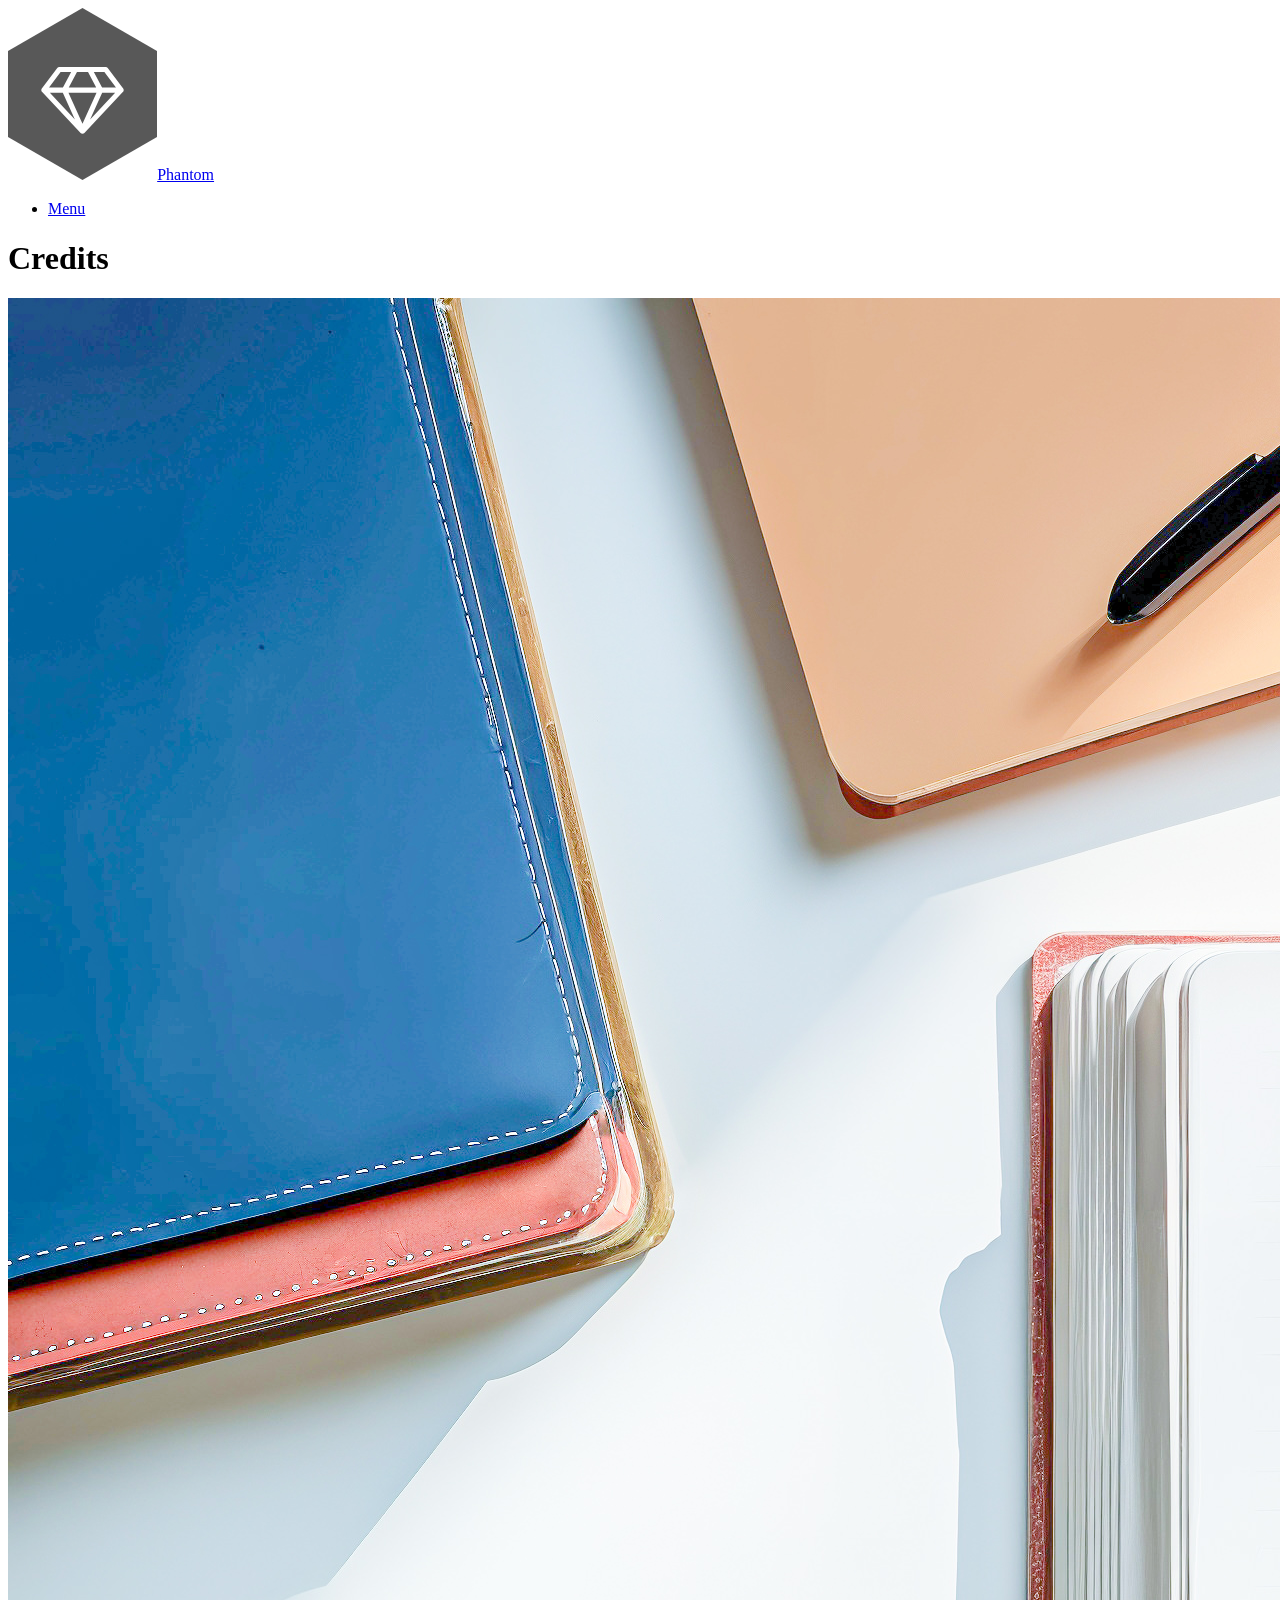
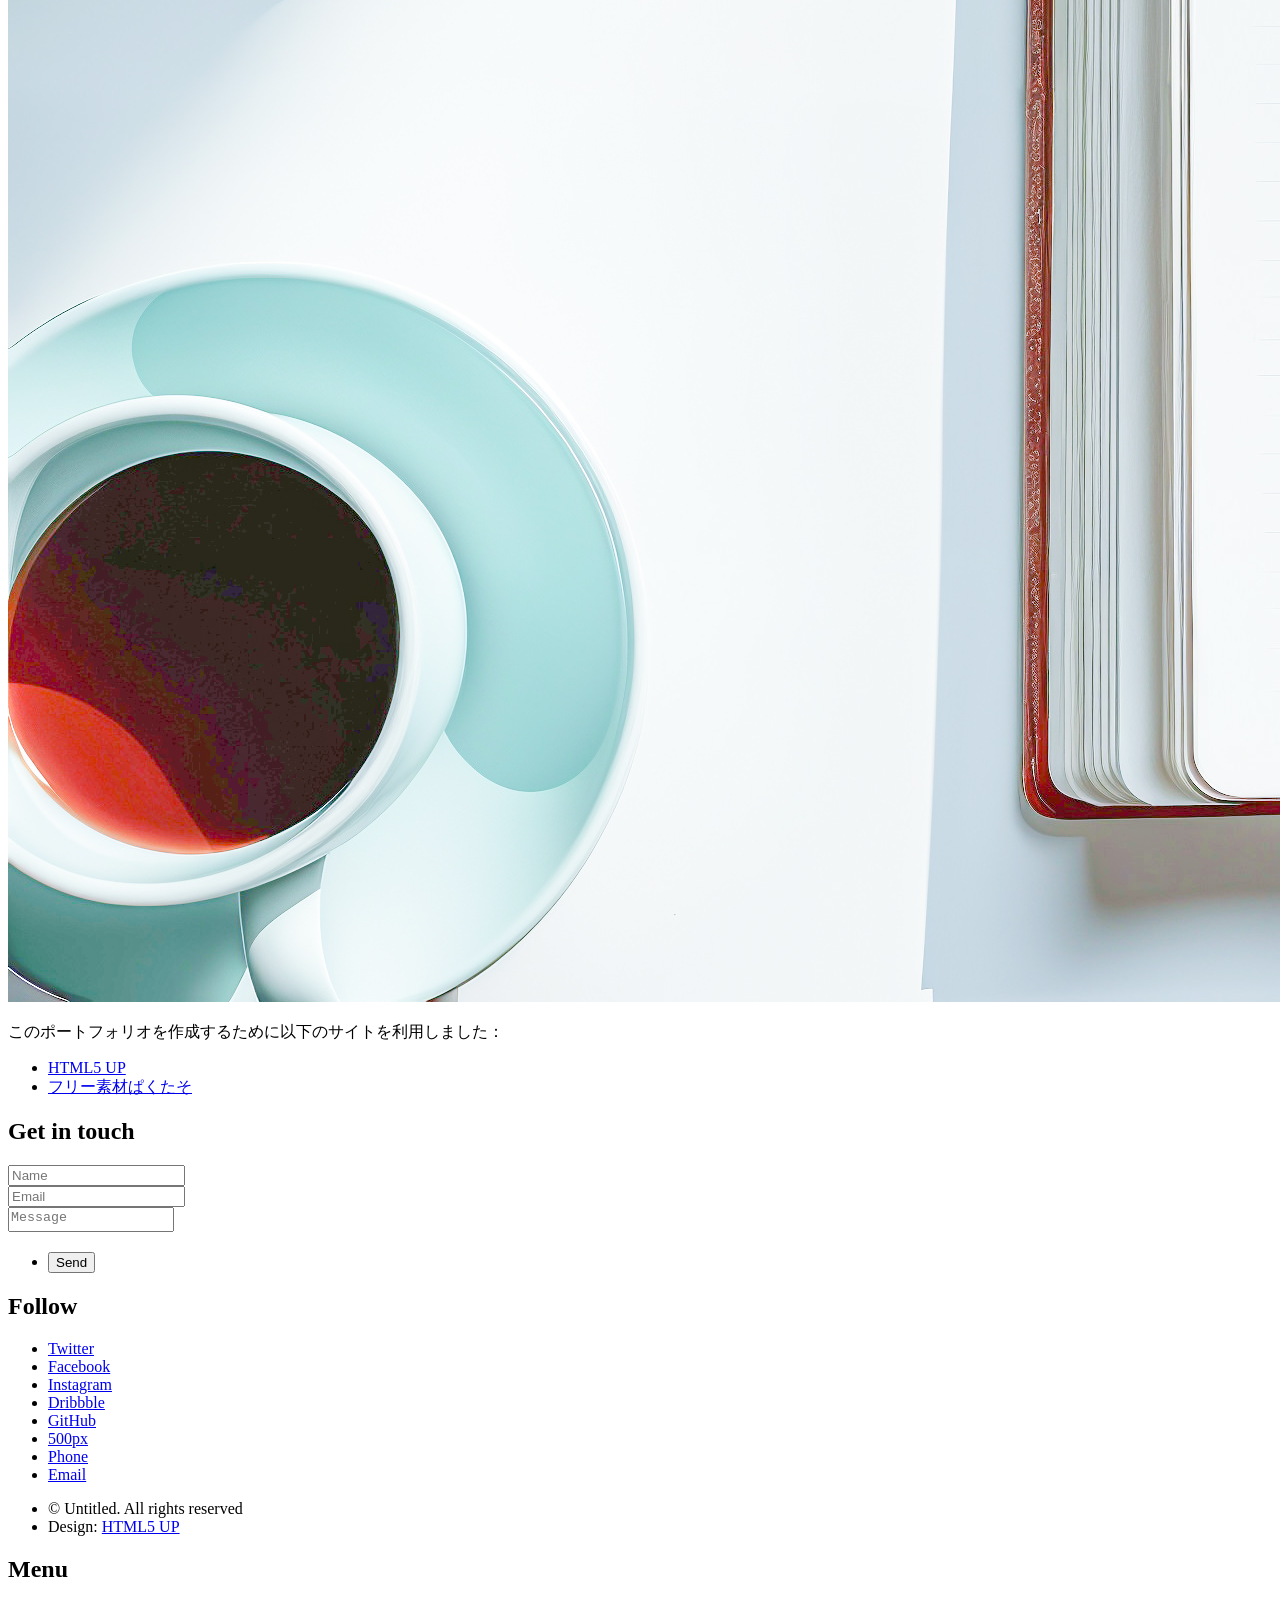
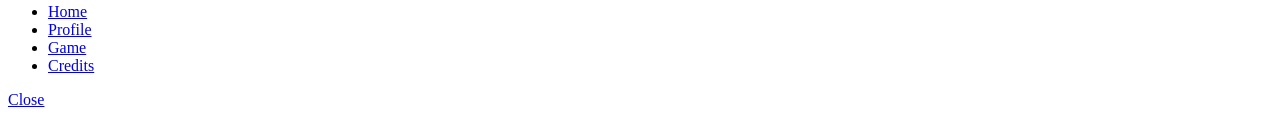
==== commit 8c3b1b76: "Changed the main image & listed credits source" ====
--- a/credit.html
+++ b/credit.html
@@ -6,7 +6,7 @@
 -->
 <html>
 	<head>
-		<title>Credit</title>
+		<title>Credits</title>
 		<meta charset="utf-8" />
 		<meta name="viewport" content="width=device-width, initial-scale=1, user-scalable=no" />
 		<link rel="stylesheet" href="assets/css/main.css" />
@@ -42,19 +42,21 @@
 							<li><a href="index.html">Home</a></li>
 							<li><a href="profile.html">Profile</a></li>
 							<li><a href="game.html">Game</a></li>
-							<li><a href="credit.html">Credit</a></li>
-							<li><a href="elements.html">Elements</a></li>
+							<li><a href="credit.html">Credits</a></li>
 						</ul>
 					</nav>
 
 				<!-- Main -->
 					<div id="main">
 						<div class="inner">
-							<h1>Credit</h1>
-							<span class="image main"><img src="images/pic13.jpg" alt="" /></span>
-							<p>Donec eget ex magna. Interdum et malesuada fames ac ante ipsum primis in faucibus. Pellentesque venenatis dolor imperdiet dolor mattis sagittis. Praesent rutrum sem diam, vitae egestas enim auctor sit amet. Pellentesque leo mauris, consectetur id ipsum sit amet, fergiat. Pellentesque in mi eu massa lacinia malesuada et a elit. Donec urna ex, lacinia in purus ac, pretium pulvinar mauris. Curabitur sapien risus, commodo eget turpis at, elementum convallis elit. Pellentesque enim turpis, hendrerit tristique.</p>
-							<p>Lorem ipsum dolor sit amet, consectetur adipiscing elit. Duis dapibus rutrum facilisis. Class aptent taciti sociosqu ad litora torquent per conubia nostra, per inceptos himenaeos. Etiam tristique libero eu nibh porttitor fermentum. Nullam venenatis erat id vehicula viverra. Nunc ultrices eros ut ultricies condimentum. Mauris risus lacus, blandit sit amet venenatis non, bibendum vitae dolor. Nunc lorem mauris, fringilla in aliquam at, euismod in lectus. Pellentesque habitant morbi tristique senectus et netus et malesuada fames ac turpis egestas. In non lorem sit amet elit placerat maximus. Pellentesque aliquam maximus risus, vel venenatis mauris vehicula hendrerit.</p>
-							<p>Interdum et malesuada fames ac ante ipsum primis in faucibus. Pellentesque venenatis dolor imperdiet dolor mattis sagittis. Praesent rutrum sem diam, vitae egestas enim auctor sit amet. Pellentesque leo mauris, consectetur id ipsum sit amet, fersapien risus, commodo eget turpis at, elementum convallis elit. Pellentesque enim turpis, hendrerit tristique lorem ipsum dolor.</p>
+							<h1>Credits</h1>
+							<span class="image main"><img src="images/credit.jpg" alt="" /></span>
+							<p>このポートフォリオを作成するために以下のサイトを利用しました：</p>
+							<ul>
+								<li><a href="https://html5up.net/phantom">HTML5 UP</a></li>
+								<li><a href="https://www.pakutaso.com">フリー素材ぱくたそ</a></li>
+							</ul>
+							
 						</div>
 					</div>
 
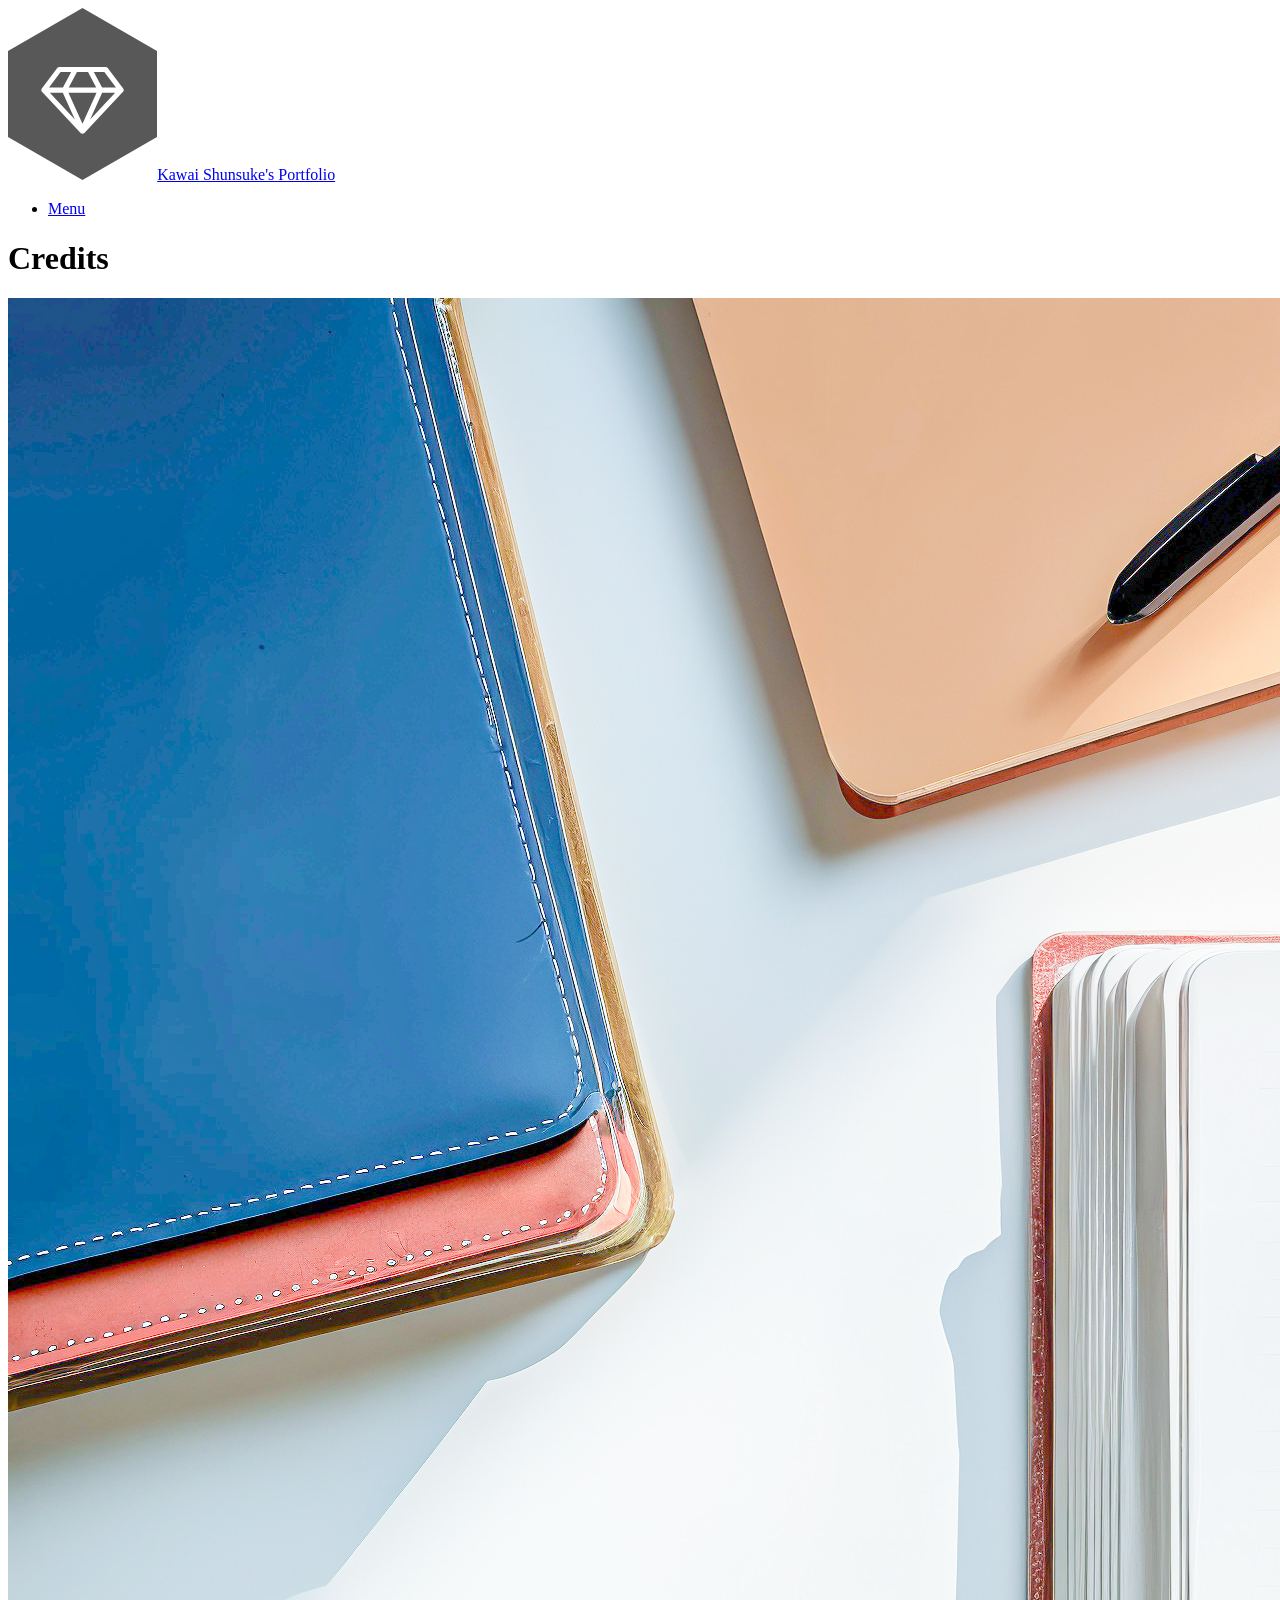
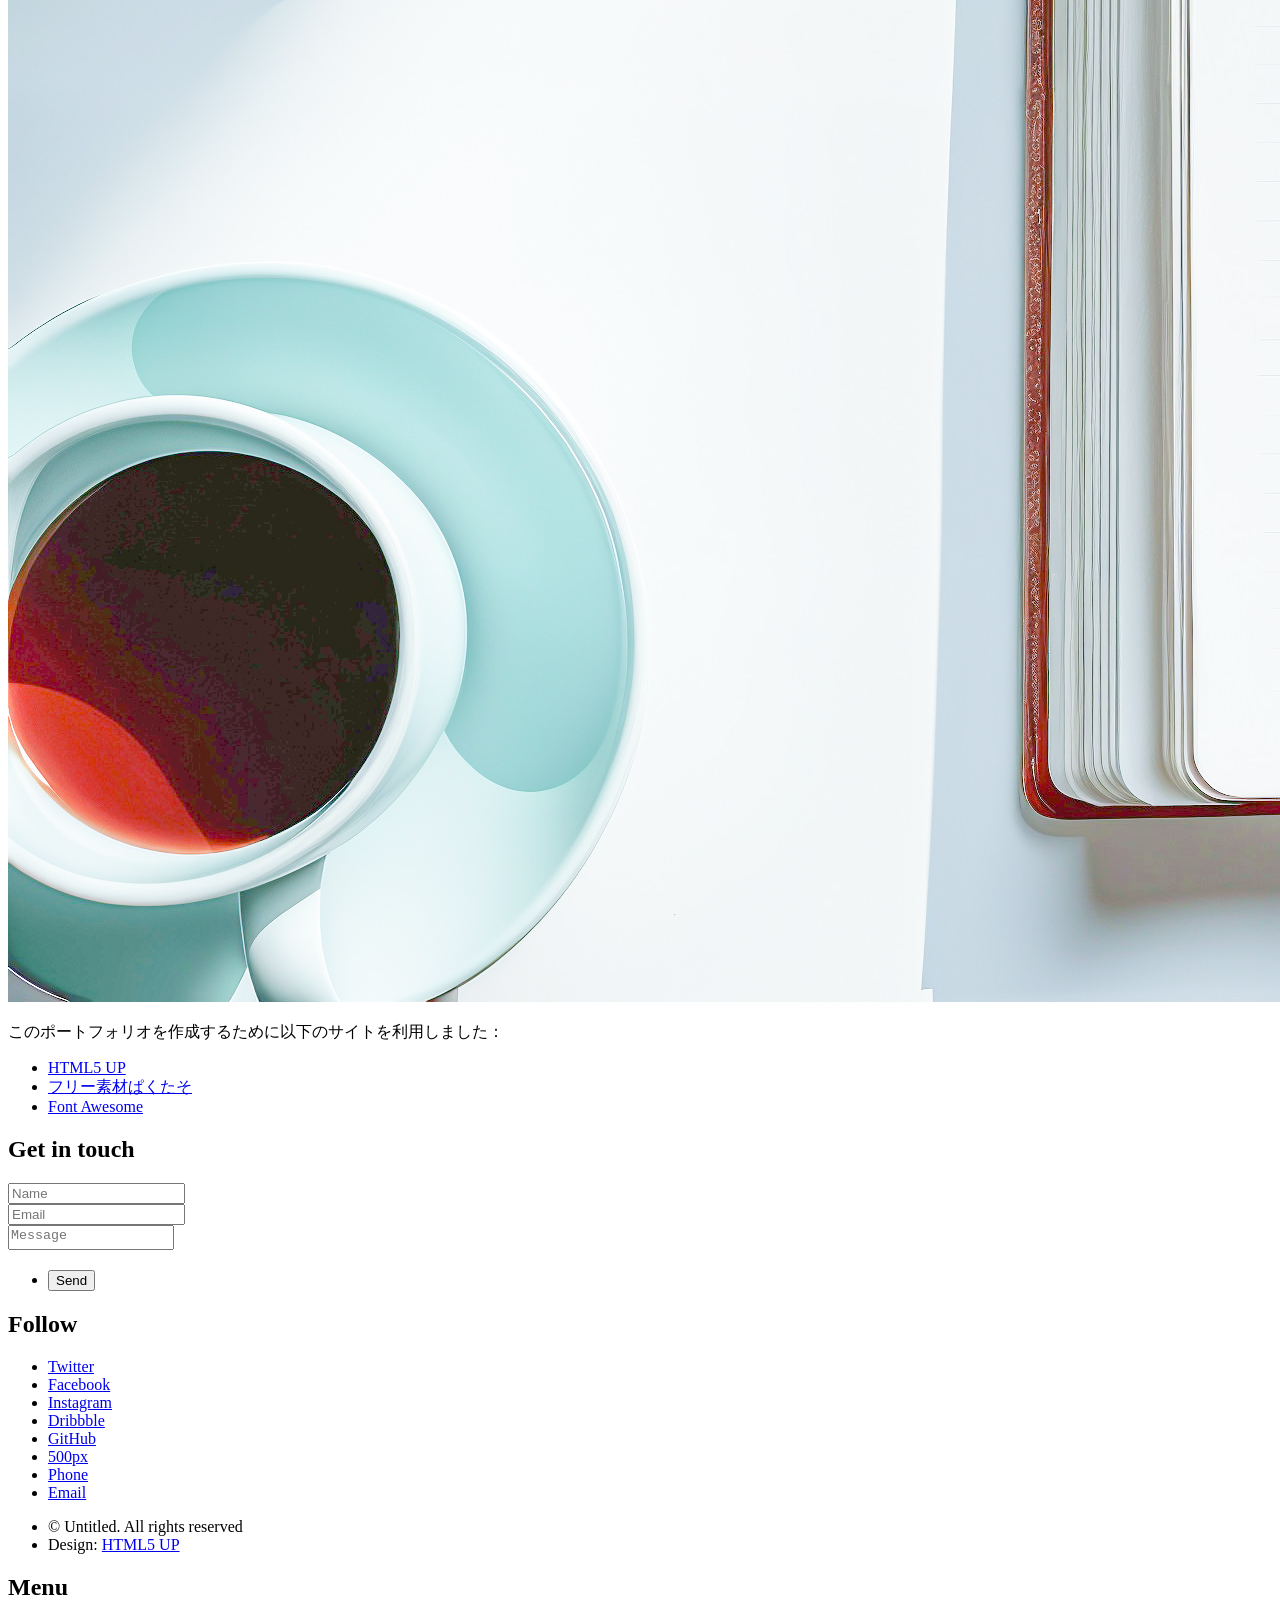
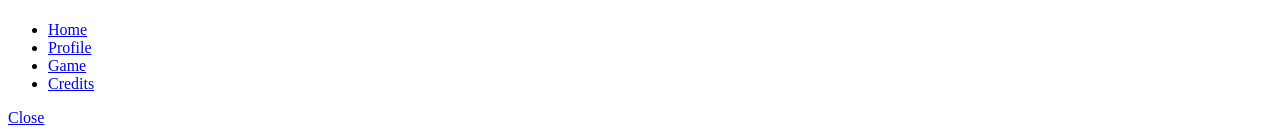
==== commit 2cacb20f: "ロゴ部分の名前を変更" ====
--- a/credit.html
+++ b/credit.html
@@ -22,7 +22,7 @@
 
 							<!-- Logo -->
 								<a href="index.html" class="logo">
-									<span class="symbol"><img src="images/logo.svg" alt="" /></span><span class="title">Phantom</span>
+									<span class="symbol"><img src="images/logo.svg" alt="" /></span><span class="title">Kawai Shunsuke's Portfolio</span>
 								</a>
 
 							<!-- Nav -->
@@ -55,6 +55,7 @@
 							<ul>
 								<li><a href="https://html5up.net/phantom">HTML5 UP</a></li>
 								<li><a href="https://www.pakutaso.com">フリー素材ぱくたそ</a></li>
+								<li><a href="https://fontawesome.com/">Font Awesome</a></li>
 							</ul>
 							
 						</div>
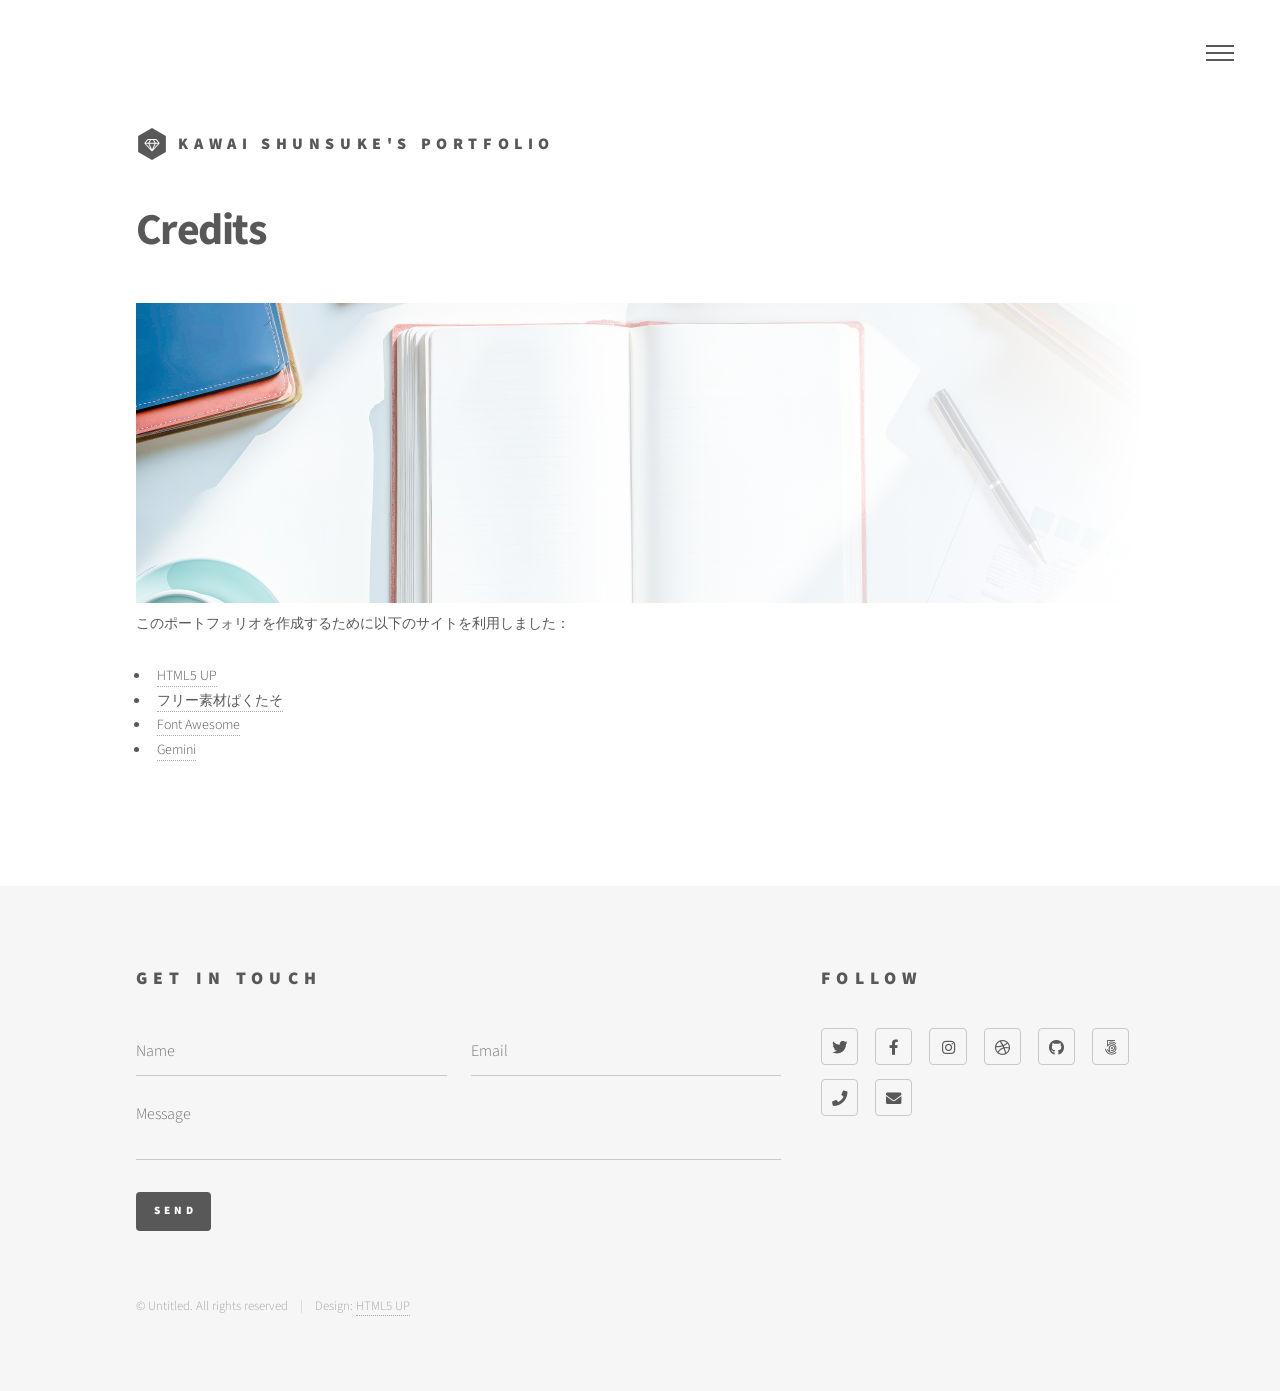
==== commit 90cbd704: "CreditsセクションにGeminiのリンクを追加" ====
--- a/credit.html
+++ b/credit.html
@@ -50,12 +50,15 @@
 					<div id="main">
 						<div class="inner">
 							<h1>Credits</h1>
-							<span class="image main"><img src="images/credit.jpg" alt="" /></span>
+							<div class="transparent">
+								<img src="images/credit.jpg" alt="Profile" class="profile-image" />
+							</div>
 							<p>このポートフォリオを作成するために以下のサイトを利用しました：</p>
 							<ul>
 								<li><a href="https://html5up.net/phantom">HTML5 UP</a></li>
 								<li><a href="https://www.pakutaso.com">フリー素材ぱくたそ</a></li>
 								<li><a href="https://fontawesome.com/">Font Awesome</a></li>
+								<li><a href="https://gemini.google.com/">Gemini</a></li>
 							</ul>
 							
 						</div>
@@ -69,13 +72,13 @@
 								<form method="post" action="#">
 									<div class="fields">
 										<div class="field half">
-											<input type="text" name="name" id="name" placeholder="Name" />
+											<input type="text" name="name" id="name" placeholder="Name" required />
 										</div>
 										<div class="field half">
-											<input type="email" name="email" id="email" placeholder="Email" />
+											<input type="email" name="email" id="email" placeholder="Email" required />
 										</div>
 										<div class="field">
-											<textarea name="message" id="message" placeholder="Message"></textarea>
+											<textarea name="message" id="message" placeholder="Message" required></textarea>
 										</div>
 									</div>
 									<ul class="actions">
--- a/assets/css/main.css
+++ b/assets/css/main.css
@@ -164,6 +164,7 @@
 
 	p {
 		margin: 0 0 2em 0;
+		font-size: 14px;
 	}
 
 	h1 {
@@ -172,6 +173,12 @@
 		line-height: 1.3;
 		margin: 0 0 1em 0;
 		letter-spacing: -0.035em;
+	}
+
+	.topic {
+		font-size: 1.5em;
+		font-weight: normal;
+		height: 0;
 	}
 
 		h1 a {
@@ -1880,6 +1887,7 @@
 		list-style: disc;
 		margin: 0 0 2em 0;
 		padding-left: 1em;
+		font-size: 14px;
 	}
 
 		ul li {
@@ -2317,6 +2325,13 @@
 		position: relative;
 	}
 
+	.square {
+		width: 300px;
+		height: 300px;
+		object-fit: cover;
+
+	}
+
 		.image img {
 			border-radius: 4px;
 			display: block;
@@ -2356,6 +2371,41 @@
 			display: block;
 			margin: 0 0 3em 0;
 			width: 100%;
+		}
+		
+		.transparent {
+ 			 position: relative;
+		}
+
+		.transparent::before {
+			background: linear-gradient(to right, rgba(255, 255, 255, 0),rgb(255, 255, 255));
+			content: "";
+			position: absolute;
+			top: 0;
+			left: 0;
+			width: 100%;
+			height: 300px;
+		}
+
+		.profile-image {
+			background-size: cover;
+			object-fit: cover;
+			width: 100%;
+			height: 300px;
+		}
+
+		.game-image {
+			background-size: cover;
+			object-fit: cover;
+			width: 100%;
+			height: 300px;
+		}
+
+		.credit-image {
+			background-size: cover;
+			object-fit: cover;
+			width: 100%;
+			height: 300px;
 		}
 
 			.image.main img {
@@ -3326,4 +3376,20 @@
 				padding: 0 1.25em;
 			}
 
-		}+		}
+
+	.game-container {
+		margin: auto;
+		width: 50%;
+		height: 700px;
+		border: 2px solid #2c3e50;
+		border-radius: 6px;
+		overflow: hidden;
+		margin-top: 15px;
+		margin-bottom: 15px;
+		
+	iframe {
+		width: 100%;
+		height: 100%;
+		border: none;
+	}
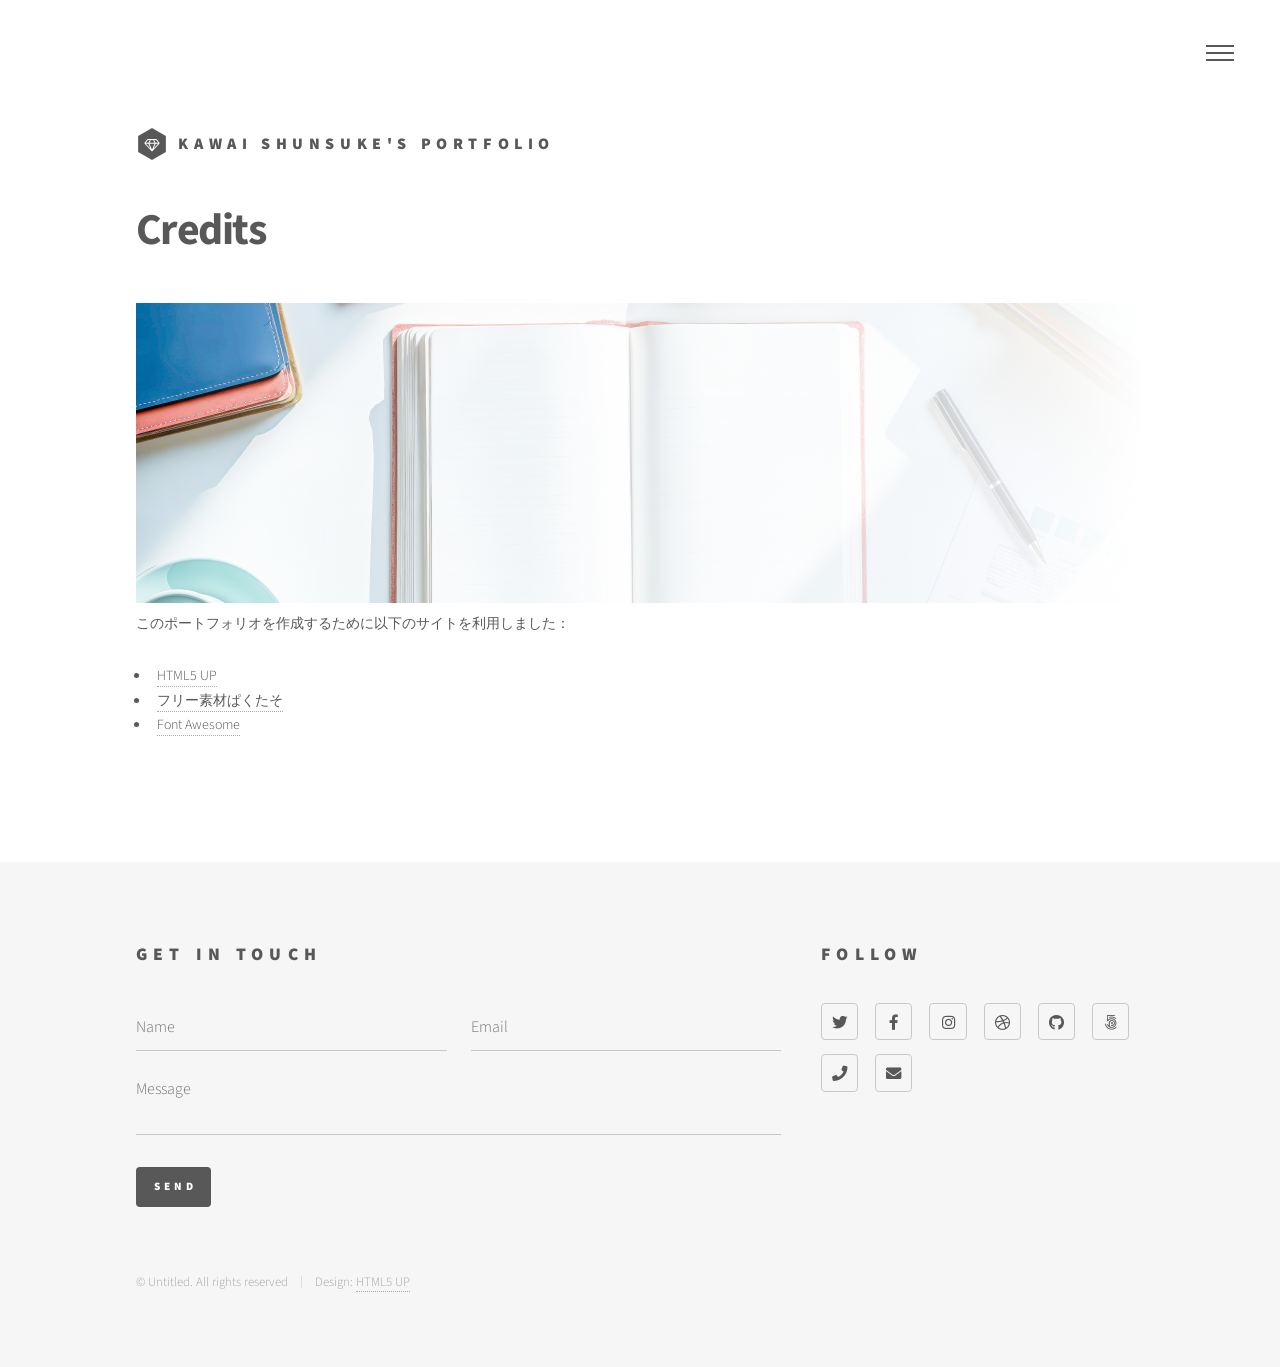
==== commit c1de4e18: "Creditsのリンクを修正し、HTML5 UPのURLを更新" ====
--- a/credit.html
+++ b/credit.html
@@ -55,10 +55,9 @@
 							</div>
 							<p>このポートフォリオを作成するために以下のサイトを利用しました：</p>
 							<ul>
-								<li><a href="https://html5up.net/phantom">HTML5 UP</a></li>
+								<li><a href="https://html5up.net/">HTML5 UP</a></li>
 								<li><a href="https://www.pakutaso.com">フリー素材ぱくたそ</a></li>
 								<li><a href="https://fontawesome.com/">Font Awesome</a></li>
-								<li><a href="https://gemini.google.com/">Gemini</a></li>
 							</ul>
 							
 						</div>
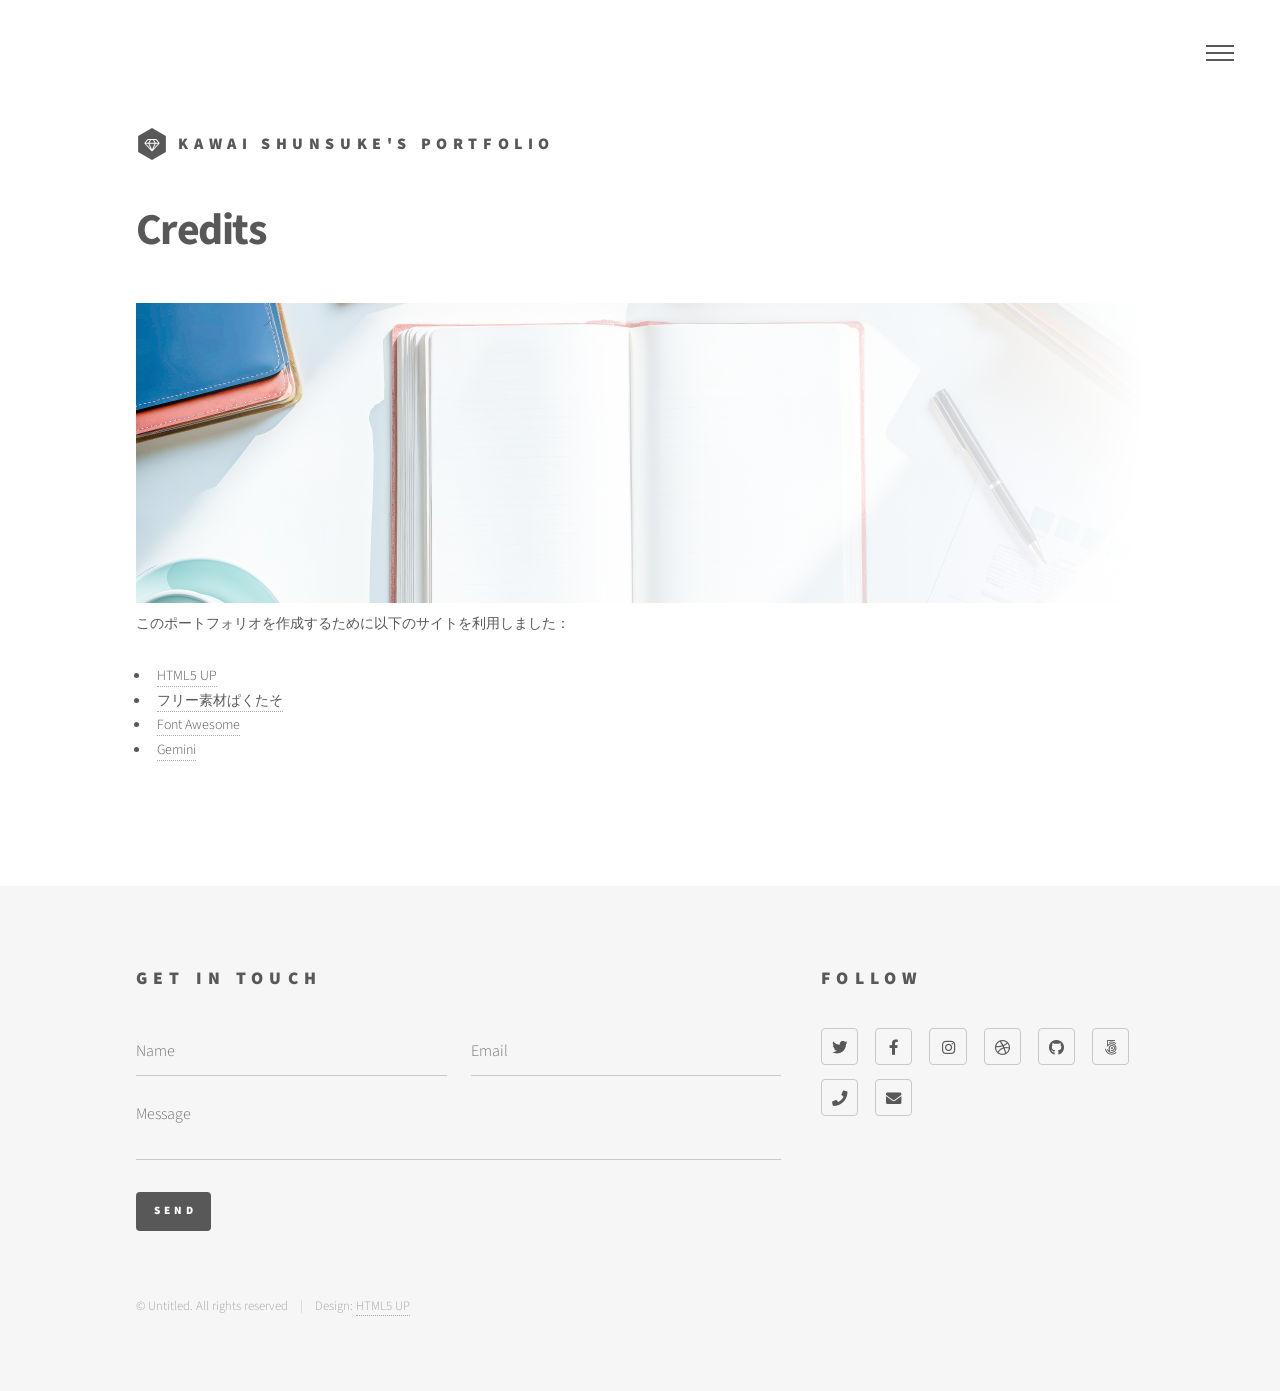
==== commit 6d6c4152: "Merge branch 'main' into Add-link-to-Credits" ====
--- a/credit.html
+++ b/credit.html
@@ -58,6 +58,7 @@
 								<li><a href="https://html5up.net/">HTML5 UP</a></li>
 								<li><a href="https://www.pakutaso.com">フリー素材ぱくたそ</a></li>
 								<li><a href="https://fontawesome.com/">Font Awesome</a></li>
+								<li><a href="https://gemini.google.com/">Gemini</a></li>
 							</ul>
 							
 						</div>
